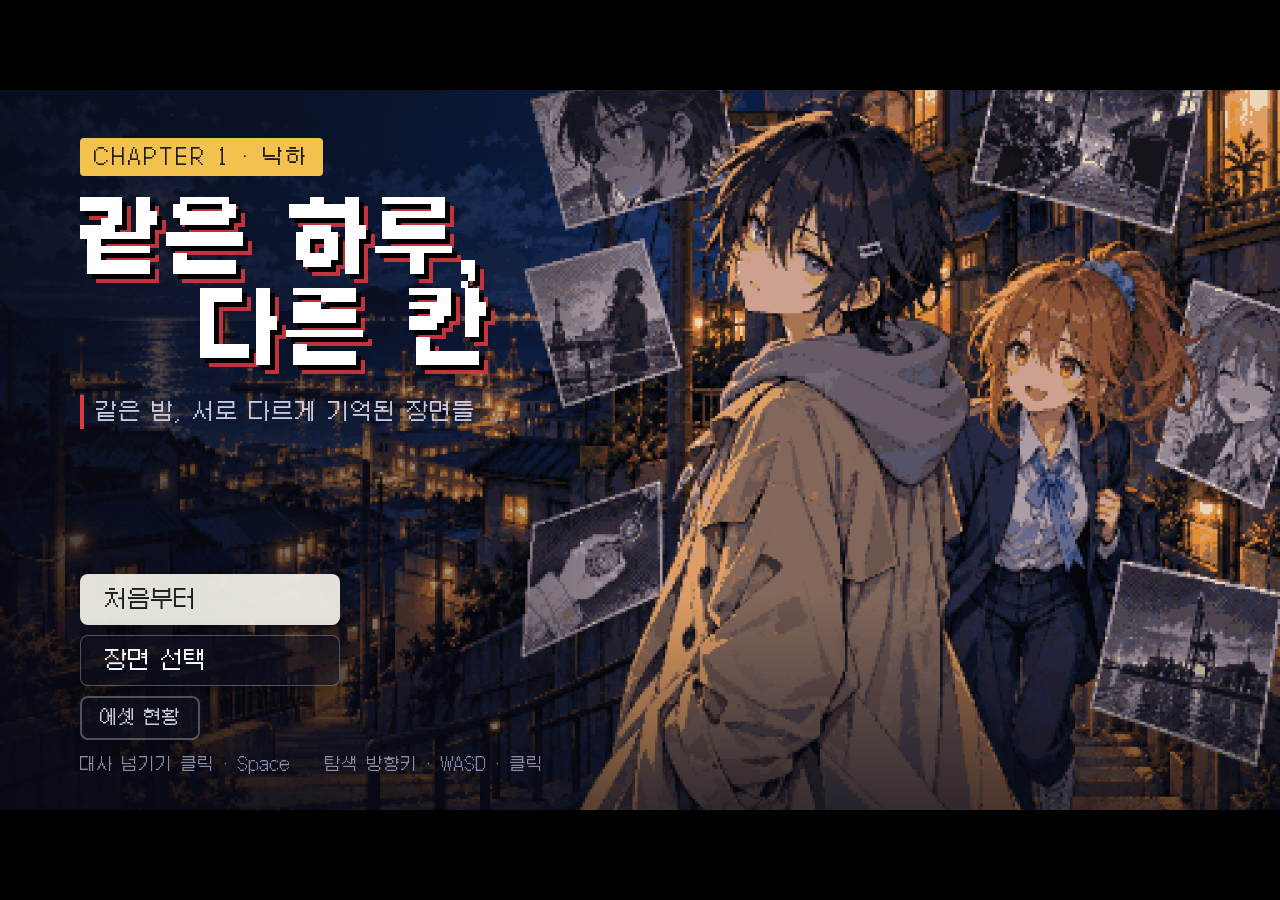
==== web/index.html @ 0df36c08 "Add chapter 3 「둘 중 하나」 with timetable puzzle, discard slot, fake-cut spotting, Madoka theme Co-Autho" ====
<!doctype html>
<html lang="ko">
<head>
<meta charset="utf-8">
<meta name="viewport" content="width=device-width, initial-scale=1, viewport-fit=cover">
<title>같은 하루, 다른 칸 — 1장 낙하</title>
<link rel="stylesheet" href="fonts/galmuri.css">
<link rel="stylesheet" href="css/game.css">
<link rel="icon" href="favicon.svg">
</head>
<body>
<div id="viewport">
  <div id="stage">
    <img id="bg" alt="">
    <div id="chars"></div>
    <img id="cg" alt="">

    <canvas id="explore" width="1280" height="720" class="hidden"></canvas>
    <div id="pad" class="hidden">
      <button data-dir="up">▲</button><button data-dir="left">◀</button><button data-dir="down">▼</button><button data-dir="right">▶</button>
      <button id="pad-a">조사</button>
    </div>

    <div id="trial" class="hidden">
      <div class="tr-gauge"><span class="tr-label">증인의 마음</span><span id="tr-ink"></span></div>
      <div id="tr-panel" class="tr-panel"></div>
    </div>

    <div id="puzzle" class="hidden"></div>

    <div id="goal" class="hidden"></div>
    <div id="hud">
      <button id="btn-log" class="hud-btn small" title="대사 기록">로그</button>
      <button id="btn-auto" class="hud-btn small" title="자동 진행">자동</button>
      <button id="btn-skip" class="hud-btn small" title="빨리 넘기기 (Ctrl)">빨리</button>
      <button id="btn-set" class="hud-btn small" title="설정">설정</button>
      <button id="btn-note" class="hud-btn">수첩</button>
    </div>

    <div id="textbox" class="hidden">
      <div id="tb-name"></div>
      <div id="tb-text"></div>
      <div id="tb-next">▼</div>
      <div id="actions" class="hidden"></div>
    </div>
    <div id="choices" class="hidden"></div>

    <div id="modal" class="hidden"></div>
    <div id="banner" class="hidden"></div>
    <div id="toast" class="hidden"></div>
    <div id="flash"></div>
    <div id="fade"></div>
  </div>
</div>

<script src="js/audio.js"></script>
<script src="js/data_ch1.js"></script>
<script src="js/data_ch2.js"></script>
<script src="js/data_ch3.js"></script>
<script src="js/assets.js"></script>
<script src="js/engine.js"></script>
<script src="js/fx.js"></script>
<script src="js/ui.js"></script>
<script src="js/explore.js"></script>
<script src="js/trial.js"></script>
<script src="js/puzzle.js"></script>
<script src="js/name.js"></script>
<script src="js/timeline.js"></script>
<script src="js/script_ch1.js"></script>
<script src="js/script_ch2.js"></script>
<script src="js/script_ch3.js"></script>
<script src="js/main.js"></script>
</body>
</html>
---- web/fonts/galmuri.css ----
/* Galmuri 2.39.3 — Copyright (c) 2019-2023 Minseo Lee, SIL Open Font License 1.1 (OFL.txt). CDN 없이 쓰려고 저장소에 넣었다. */
@font-face { font-family: Galmuri11; font-weight: 400; font-display: swap; src: url('Galmuri11.woff2') format('woff2'); }
@font-face { font-family: Galmuri11; font-weight: 700; font-display: swap; src: url('Galmuri11-Bold.woff2') format('woff2'); }
@font-face { font-family: Galmuri9; font-weight: 400; font-display: swap; src: url('Galmuri9.woff2') format('woff2'); }
---- web/css/game.css ----
:root {
  --ink: #1d1d22;
  --paper: #f7f3ea;
  --red: #e0383e;
  --gold: #f2c14e;
  --orange: #f2a14a;
  --font: 'Galmuri11', 'Galmuri9', 'Malgun Gothic', sans-serif;
}
* { box-sizing: border-box; }
html, body { margin: 0; height: 100%; background: #000; overflow: hidden; }
body { font-family: var(--font); color: var(--ink); -webkit-font-smoothing: none; user-select: none; }
button { font-family: inherit; }
.hidden { display: none !important; }

#viewport { position: fixed; inset: 0; }
/* 이미지 확대·축소: 원본(1024~1536px)을 화면 크기에 맞춰 줄여서 보여 주므로 부드럽게(auto) 줄인다.
   픽셀 그대로(pixelated) 줄이면 점이 불규칙하게 빠져 화질이 깨져 보인다. 탐색 맵은 정수 배율일 때만 pixelated. */
#stage {
  position: absolute; width: 1280px; height: 720px; transform-origin: 0 0;
  overflow: hidden; background: #111;
}
#bg { position: absolute; inset: 0; width: 100%; height: 100%; object-fit: cover; image-rendering: var(--pix, auto); }

/* ---------- 전환 / 효과 ---------- */
#fade { position: absolute; inset: 0; z-index: 88; background: #000; opacity: 0; pointer-events: none; transition: opacity .45s; }
#fade.on { opacity: 1; }
#flash { position: absolute; inset: 0; z-index: 87; opacity: 0; pointer-events: none; }
#flash.go { animation: flash .45s ease-out; }
@keyframes flash { 0% { opacity: .9; } 100% { opacity: 0; } }
#stage.quake > :not(#fade):not(#flash) { animation: quake .38s linear; }
@keyframes quake { 0%,100% { translate: 0 0; } 20% { translate: -14px 6px; } 40% { translate: 12px -8px; } 60% { translate: -8px 4px; } 80% { translate: 6px -2px; } }
.bg-old { position: absolute; inset: 0; width: 100%; height: 100%; object-fit: cover; image-rendering: var(--pix, auto); animation: fadeout .7s forwards; pointer-events: none; }
@keyframes fadeout { to { opacity: 0; } }
.cutv.flying { box-shadow: 0 0 0 4px var(--gold); }

/* ---------- 캐릭터 ---------- */
#chars { position: absolute; inset: 0; pointer-events: none; }
.char {
  position: absolute; bottom: 92px; height: 610px; width: auto;
  transform: translateX(-50%); transition: left .3s, filter .2s, opacity .3s, transform .3s;
  image-rendering: var(--pix, auto);
  /* 이미지 가장자리에서 잘린 팔·몸이 네모로 끊겨 보이지 않게 양옆과 아래를 흐린다 */
  -webkit-mask-image: linear-gradient(to right, transparent, #000 8%, #000 92%, transparent), linear-gradient(#000 72%, transparent 97%);
  -webkit-mask-composite: source-in;
  mask-image: linear-gradient(to right, transparent, #000 8%, #000 92%, transparent), linear-gradient(#000 72%, transparent 97%);
  mask-composite: intersect;
}
.char.enter { opacity: 0; transform: translateX(-50%) translateY(20px); }
.char[data-pos="left"] { left: 25%; }
.char[data-pos="center"] { left: 50%; }
.char[data-pos="right"] { left: 75%; }
.char[data-pos="farleft"] { left: 14%; }
.char[data-pos="farright"] { left: 86%; }
.char.dim { filter: brightness(.55); }
.char.leave { opacity: 0; transform: translateX(-50%) translateY(16px); }
.char.hop { animation: hop .28s ease-out; }
@keyframes hop { 40% { translate: 0 -10px; } }
.char.shake { animation: shake .3s linear 2; }
@keyframes shake { 0%,100% { margin-left: 0; } 25% { margin-left: -8px; } 75% { margin-left: 8px; } }

/* ---------- 대사창 ---------- */
#textbox {
  position: absolute; left: 40px; right: 40px; bottom: 24px; height: 170px; z-index: 20;
  background: rgba(247, 243, 234, .96); border: 4px solid var(--ink);
  box-shadow: 0 6px 22px rgba(0,0,0,.35);
  padding: 34px 34px 20px; cursor: pointer;
}
#textbox.narr { background: rgba(20, 20, 26, .92); color: #eee; border-color: #888; }
#tb-name {
  position: absolute; top: -26px; left: 24px; padding: 6px 18px;
  color: #fff; font-size: 24px; border: 4px solid var(--ink);
}
#tb-name:empty { display: none; }
#tb-text { font-size: 27px; line-height: 1.55; white-space: pre-wrap; }
#tb-next { position: absolute; right: 22px; bottom: 12px; font-size: 20px; animation: blink 1s steps(2) infinite; }
@keyframes blink { 50% { opacity: 0; } }

/* ---------- 선택지 / 행동 ---------- */
#choices {
  position: absolute; inset: 0; z-index: 30; background: rgba(0,0,0,.45);
  display: flex; flex-direction: column; align-items: center; justify-content: center; gap: 16px;
}
.ch-prompt { color: #fff; font-size: 26px; margin-bottom: 10px; text-shadow: 2px 2px 0 #000; }
.ch-btn {
  width: 640px; padding: 18px 24px; font-size: 26px; text-align: left;
  background: var(--paper); border: 4px solid var(--ink); box-shadow: 0 6px 22px rgba(0,0,0,.35); cursor: pointer;
}
.ch-btn:hover { background: var(--gold); transform: translateX(8px); }

#actions {
  position: absolute; left: 40px; right: 40px; bottom: 204px; z-index: 21;
  display: flex; justify-content: center; gap: 14px;
}
.act-btn {
  padding: 14px 26px; font-size: 24px; cursor: pointer;
  background: var(--paper); border: 4px solid var(--ink); box-shadow: 0 6px 22px rgba(0,0,0,.35);
}
.act-btn:hover:not(:disabled) { background: #fff; transform: translateY(-3px); }
.act-btn:disabled { opacity: .4; cursor: default; }
.act-btn.objection { background: var(--red); color: #fff; font-size: 28px; font-weight: bold; }
.act-btn.objection:hover { background: #ff4f55; }
.act-btn.press { background: #3b6fd0; color: #fff; }
.act-btn.koharu { background: var(--orange); }
.act-btn.small { font-size: 20px; padding: 12px 18px; }

/* ---------- 목표 / HUD ---------- */
#goal {
  position: absolute; top: 16px; left: 16px; right: 170px; z-index: 25;
  background: rgba(20,20,26,.88); color: #fff; border-left: 8px solid var(--gold);
  padding: 12px 18px; font-size: 22px; line-height: 1.4;
}
#goal b { color: var(--gold); margin-right: 10px; }
#hud { position: absolute; top: 16px; right: 16px; z-index: 26; display: flex; gap: 8px; align-items: flex-start; }
.hud-btn {
  padding: 12px 22px; font-size: 22px; cursor: pointer;
  background: var(--paper); border: 4px solid var(--ink); box-shadow: 0 6px 22px rgba(0,0,0,.35);
}
.hud-btn.small { padding: 8px 10px; font-size: 16px; border-width: 3px; box-shadow: 0 6px 22px rgba(0,0,0,.35); background: rgba(247,243,234,.85); }
.hud-btn.on { background: var(--gold); }
#btn-note.pulse { animation: pulse .5s ease-out; }
@keyframes pulse { 40% { transform: scale(1.18); background: var(--gold); } }
#goal { right: 372px; font-size: 20px; }

/* ---------- 배너 ---------- */
#banner {
  position: absolute; inset: 0; z-index: 60; pointer-events: none;
  display: flex; flex-direction: column; align-items: center; justify-content: center;
  background: rgba(0,0,0,.75); color: #fff;
  animation: fadein .3s;
}
.bn-main { font-size: 64px; font-weight: bold; text-shadow: 4px 4px 0 #000; }
.bn-sub { font-size: 28px; margin-top: 14px; color: #ccc; }
#banner.objection { background: repeating-conic-gradient(from 0deg at 50% 50%, rgba(224,56,62,.9) 0 3deg, rgba(20,0,0,.9) 3deg 10deg); }
#banner.objection .bn-main { font-size: 110px; color: #fff; -webkit-text-stroke: 4px #000; animation: slam .4s ease-out; }
#banner.objection .bn-sub { font-size: 34px; color: #fff; background: #000; padding: 8px 18px; }
@keyframes slam { 0% { transform: scale(2.5) rotate(-6deg); opacity: 0; } 100% { transform: scale(1) rotate(-3deg); opacity: 1; } }
@keyframes fadein { from { opacity: 0; } }

#toast {
  position: absolute; top: 90px; left: 50%; transform: translateX(-50%); z-index: 80;
  background: var(--ink); color: #fff; border: 3px solid #fff; padding: 12px 22px; font-size: 22px;
}

/* ---------- 모달 ---------- */
#modal {
  position: absolute; inset: 0; z-index: 50; background: rgba(0,0,0,.6);
  display: flex; align-items: center; justify-content: center;
}
.md-box {
  width: 1120px; max-height: 660px; overflow: auto;
  background: var(--paper); border: 5px solid var(--ink); box-shadow: 0 6px 22px rgba(0,0,0,.35);
  padding: 26px 30px;
}
.md-title { font-size: 32px; font-weight: bold; }
.md-title.gain { color: #5a3ea8; }
.md-sub { font-size: 21px; color: #555; margin: 6px 0 16px; }
.md-grid { display: grid; grid-template-columns: repeat(4, 1fr); gap: 16px; }
.md-one { display: flex; justify-content: center; }
.md-one .cutv { width: 440px; }
.md-lines { display: flex; flex-direction: column; gap: 10px; margin-top: 12px; }
.md-empty { color: #888; font-size: 20px; padding: 10px; }
.md-cancel, .md-ok {
  margin-top: 18px; padding: 12px 30px; font-size: 22px; cursor: pointer;
  background: var(--ink); color: #fff; border: none; box-shadow: 0 6px 22px rgba(0,0,0,.35);
}
#modal.gain .md-box { width: 640px; text-align: center; }
.line-btn {
  display: flex; flex-direction: column; gap: 4px; text-align: left;
  padding: 12px 16px; font-size: 22px; cursor: pointer;
  background: #fff; border: 3px solid var(--ink);
}
.line-btn small { font-size: 16px; color: #666; }
.line-btn:hover:not(.static) { background: var(--gold); }

/* ---------- 컷 ---------- */
.cutv {
  --owner: #555;
  position: relative; background: #fff; color: var(--ink); border: 4px solid var(--ink);
  display: flex; flex-direction: column; aspect-ratio: 4 / 3.4;
}
.cutv-head {
  display: flex; justify-content: space-between; gap: 6px;
  background: var(--owner); color: #fff; font-size: 16px; padding: 4px 8px;
  border-bottom: 3px solid var(--ink);
}
.cutv-body {
  flex: 1; position: relative; overflow: hidden;
  display: flex; flex-direction: column; align-items: center; justify-content: center; gap: 8px; padding: 10px;
  background-color: #fff;
  background-image: radial-gradient(#cfc9bc 1.4px, transparent 1.6px); background-size: 7px 7px;
}
.cutv-body.has-img { padding: 0; background: #111; }
.cutv.has-bubble .cutv-body:not(.has-img) { padding-top: 58px; }
.cutv-zoom {
  position: absolute; right: 6px; bottom: 6px; z-index: 2;
  font-size: 18px; padding: 2px 6px; cursor: zoom-in;
  background: rgba(255,255,255,.9); border: 2px solid var(--ink);
}
.zoom {
  position: absolute; inset: 0; z-index: 95; background: rgba(0,0,0,.85);
  display: flex; align-items: center; justify-content: center; cursor: zoom-out;
}
.zoom-box { width: 1040px; background: var(--paper); border: 5px solid var(--ink); padding: 14px; text-align: center; }
.zoom-head { font-size: 22px; font-weight: bold; text-align: left; margin-bottom: 8px; }
.zoom-box img { width: 100%; max-height: 540px; object-fit: contain; background: #111; display: block; }
.zoom-cap { font-size: 20px; margin: 10px 0; text-align: left; }
.zoom-box button { font-size: 20px; padding: 8px 26px; background: var(--ink); color: #fff; border: none; cursor: pointer; }
.cutv-cap { font-size: 14px; line-height: 1.35; padding: 4px 8px; border-top: 3px solid var(--ink); background: #fff; }
.cutv-img { position: absolute; inset: 0; width: 100%; height: 100%; object-fit: contain; -webkit-user-drag: none; user-select: none; }
.cutv-sfx { font-size: 38px; font-weight: bold; text-shadow: 3px 3px 0 #fff; }
.cutv-desc { font-size: 18px; line-height: 1.45; background: rgba(255,255,255,.92); padding: 6px 8px; border: 2px solid var(--ink); }
.cutv-dist { position: absolute; bottom: 6px; left: 6px; font-size: 14px; color: #888; }
.dist-tag { position: absolute; top: 34px; right: 6px; background: var(--red); color: #fff; font-size: 15px; padding: 2px 8px; z-index: 2; }
.cutv.pickable { cursor: pointer; transition: transform .1s; }
.cutv.pickable:hover { transform: translateY(-6px); box-shadow: 0 0 0 5px var(--gold); }
.cutv.dist-낙서 .cutv-body:not(.has-img) { background-image: repeating-linear-gradient(35deg, transparent 0 8px, rgba(200,30,30,.55) 8px 11px), repeating-linear-gradient(-50deg, transparent 0 12px, rgba(0,0,0,.4) 12px 15px); background-size: auto; }
.cutv.dist-미화 .cutv-body:not(.has-img) { background-image: radial-gradient(circle, #f5a3d3 4px, transparent 4.5px); background-size: 26px 26px; }
.cutv.dist-크레용 .cutv-body:not(.has-img) { background-image: repeating-linear-gradient(80deg, #ffe8a8 0 5px, #ffd6e6 5px 9px, #d8f0ff 9px 14px); background-size: auto; }
.cutv.dist-생략 .cutv-body:not(.has-img)::after { content: '(여백)'; position: absolute; right: 12%; top: 14%; width: 34%; height: 40%; background: #fff; border: 3px dashed #bbb; color: #bbb; display: flex; align-items: center; justify-content: center; font-size: 18px; }
.cutv.dist-과장 .cutv-desc { font-size: 26px; font-weight: bold; }

.bubble {
  position: absolute; top: 40px; left: 50%; transform: translateX(-50%); z-index: 3;
  padding: 10px 14px; font-size: 20px; font-weight: bold; white-space: nowrap;
  background: var(--ink);
  clip-path: polygon(0% 15%, 12% 0%, 25% 12%, 40% 0%, 55% 10%, 70% 0%, 85% 12%, 100% 5%, 92% 35%, 100% 60%, 90% 80%, 100% 100%, 75% 90%, 55% 100%, 40% 88%, 22% 100%, 10% 85%, 0% 95%, 6% 55%);
}
.bubble > span { display: block; background: #fff; padding: 4px 10px; }
.bubble.empty > span { color: #999; min-width: 60px; text-align: center; }

/* ---------- 탐색 ---------- */
#explore { position: absolute; inset: 0; width: 100%; height: 100%; z-index: 5; image-rendering: var(--pix-canvas, auto); cursor: pointer; }
#pad { position: absolute; left: 30px; bottom: 30px; z-index: 22; display: grid; grid-template-columns: repeat(3, 70px); grid-template-rows: repeat(2, 70px); gap: 6px; }
#pad button { font-size: 26px; background: rgba(247,243,234,.85); border: 3px solid var(--ink); }
#pad [data-dir="up"] { grid-column: 2; grid-row: 1; }
#pad [data-dir="left"] { grid-column: 1; grid-row: 2; }
#pad [data-dir="down"] { grid-column: 2; grid-row: 2; }
#pad [data-dir="right"] { grid-column: 3; grid-row: 2; }
#pad-a { position: fixed; } /* 아래에서 다시 배치 */
#pad #pad-a { position: absolute; left: 1060px; top: 0; width: 120px; height: 120px; border-radius: 50%; background: var(--gold); font-size: 26px; }

/* ---------- 심문 ---------- */
#trial { position: absolute; inset: 0; z-index: 10; pointer-events: none; }
.tr-gauge {
  position: absolute; top: 90px; left: 16px; z-index: 11;
  background: rgba(20,20,26,.88); color: #fff; padding: 10px 16px; font-size: 20px;
  display: flex; align-items: center; gap: 12px;
}
#tr-ink { display: flex; gap: 8px; }
.ink-b { width: 22px; height: 30px; border: 3px solid #fff; border-top-width: 7px; background: linear-gradient(to top, #3b6fd0 75%, transparent 75%); }
.ink-b.empty { background: transparent; opacity: .35; }
.tr-panel { position: absolute; right: 30px; top: 84px; width: 500px; pointer-events: auto; }
.tr-panel .cutv { aspect-ratio: auto; }
.tr-panel .cutv-body { aspect-ratio: 3 / 2; flex: none; }
#actions.trial { right: 560px; justify-content: flex-start; flex-wrap: wrap; }
.tr-panel .cutv { box-shadow: 0 6px 22px rgba(0,0,0,.35); }
.tr-panel .tr-label { background: var(--ink); color: #fff; font-size: 18px; padding: 4px 10px; display: inline-block; margin-bottom: 6px; }
.tr-panel .peeled .cutv-body { animation: peel .7s ease-out; }
@keyframes peel { from { clip-path: inset(0 0 0 100%); } to { clip-path: inset(0); } }
.tr-dots { display: flex; gap: 8px; margin-top: 8px; }
.tr-dot { width: 64px; height: 10px; background: rgba(255,255,255,.3); }
.tr-dot.on { background: var(--gold); }
.tr-dot.hint { background: var(--orange); box-shadow: 0 0 10px var(--orange); }

/* ---------- 퍼즐 ---------- */
#puzzle {
  position: absolute; inset: 0; z-index: 15; background: #2b2d35;
  display: flex; flex-direction: column; padding: 90px 30px 20px;
}
.pz-main { flex: 1; display: flex; gap: 24px; min-height: 0; }
.pz-paper {
  flex: 1; background: var(--paper); border: 3px solid #000; box-shadow: 0 6px 22px rgba(0,0,0,.35);
  padding: 24px; display: grid; gap: 18px; grid-auto-rows: 1fr; min-height: 0;
  outline: 3px dashed #9db6d6; outline-offset: -12px;
}
.pz-slot { position: relative; border: 4px dashed #b9b2a3; min-height: 0; display: flex; align-items: center; justify-content: center; color: #aaa; font-size: 20px; cursor: pointer; }
.pz-slot.filled { border: none; }
.pz-slot .cutv { width: 100%; height: 100%; aspect-ratio: auto; }
.pz-num { position: absolute; top: -14px; left: -12px; z-index: 4; background: var(--ink); color: #fff; font-size: 18px; padding: 2px 10px; }
.pz-slot.bad-right::after, .pz-slot.bad-left::before {
  content: ''; position: absolute; top: -8px; bottom: -8px; width: 12px; z-index: 5;
  background: repeating-linear-gradient(180deg, var(--red) 0 10px, transparent 10px 18px);
  animation: shake .3s linear 3;
}
.pz-slot.bad-right::after { right: -15px; }
.pz-slot.bad-left::before { left: -15px; }
.pz-slot.decoy { outline: 5px solid var(--red); }
.pz-tray { width: 330px; background: #363944; border: 3px solid #111; padding: 14px; overflow: auto; color: #ddd; }
.pz-tray h3 { margin: 0 0 10px; font-size: 20px; color: #bbb; }
.pz-tray .cutv { margin-bottom: 14px; cursor: pointer; }
.pz-tray .cutv:hover { box-shadow: 0 0 0 5px var(--gold); }
.pz-tray .cutv-desc { font-size: 16px; }
.pz-bar { display: flex; gap: 14px; align-items: center; margin-top: 16px; }
.pz-say { flex: 1; color: #fff; font-size: 22px; background: rgba(0,0,0,.4); padding: 12px 16px; border-left: 6px solid #6fdc6f; min-height: 52px; }
.pz-paper .cutv-desc { font-size: 15px; }
.pz-paper .cutv-sfx { font-size: 28px; }
.pz-slot .bubble { cursor: pointer; }
.pz-paper.reading .pz-slot { opacity: .2; transition: opacity .3s; }
.pz-paper.reading .pz-slot.lit { opacity: 1; }

/* ---------- 타이틀 ---------- */
.title-screen { position: absolute; inset: 0; z-index: 90; color: #fff; overflow: hidden; background: #0b0d1a; transition: opacity .45s; }
.title-screen.leaving { opacity: 0; }
.ts-bg { position: absolute; inset: 0; background-size: cover; background-position: center; image-rendering: var(--pix, auto); }
@keyframes ts-pan { from { transform: scale(1.04) translateX(-1.5%); } to { transform: scale(1.1) translateX(1.5%); } }
.ts-shade { position: absolute; inset: 0; background:
  linear-gradient(90deg, rgba(8,9,20,.92) 0%, rgba(8,9,20,.72) 38%, rgba(8,9,20,.15) 62%, rgba(8,9,20,.35) 100%),
  linear-gradient(0deg, rgba(8,9,20,.85), transparent 35%); }

.ts-char { position: absolute; bottom: -40px; height: 660px; image-rendering: var(--pix, auto);
  -webkit-mask-image: linear-gradient(to right, transparent, #000 8%, #000 92%, transparent), linear-gradient(#000 70%, transparent 96%);
  -webkit-mask-composite: source-in;
  mask-image: linear-gradient(to right, transparent, #000 8%, #000 92%, transparent), linear-gradient(#000 70%, transparent 96%);
  mask-composite: intersect; animation: ts-in .9s ease-out both; }
.ts-rei { right: 130px; height: 620px; animation-delay: .15s; }
.ts-koharu { right: -60px; height: 600px; filter: brightness(.7) saturate(.9); }
@keyframes ts-in { from { opacity: 0; transform: translateY(24px); } }

.title-screen.has-key .ts-char { display: none; }
.title-screen.has-key .ts-shade { background: linear-gradient(90deg, rgba(8,9,20,.78) 0%, rgba(8,9,20,.45) 30%, transparent 50%), linear-gradient(0deg, rgba(8,9,20,.6), transparent 30%); }

.ts-logo { position: absolute; left: 80px; top: 48px; animation: ts-in .8s ease-out both; }
.ts-chapter { display: inline-block; padding: 6px 14px; font-size: 20px; letter-spacing: 3px; color: #1d1d22; background: var(--gold); box-shadow: 0 6px 22px rgba(0,0,0,.35); }
.ts-logo h1 { margin: 18px 0 0; font-size: 84px; line-height: 1.08; letter-spacing: 2px; display: flex; flex-direction: column;
  text-shadow: 0 0 0 #000, 5px 5px 0 #000, 9px 9px 0 rgba(224,56,62,.85); }
.ts-logo .ts-l2 { margin-left: 120px; }
.ts-tag { margin-top: 20px; font-size: 22px; color: #c9cbe0; letter-spacing: 1px; padding-left: 4px; border-left: 4px solid var(--red); padding: 2px 0 2px 12px; }

.ts-menu { position: absolute; left: 80px; bottom: 70px; display: flex; flex-direction: column; align-items: flex-start; gap: 10px; }
.ts-btn { position: relative; display: block; min-width: 260px; padding: 9px 24px; font-size: 23px; text-align: left; color: #fff; text-decoration: none;
  background: rgba(16,18,34,.82); border: 3px solid #f7f3ea; box-shadow: 0 6px 22px rgba(0,0,0,.35); cursor: pointer; transition: transform .12s, background .12s; }
.ts-btn::before { content: '▶'; position: absolute; left: -30px; top: 50%; transform: translateY(-50%); font-size: 20px; color: var(--gold); opacity: 0; transition: opacity .12s; }
.ts-btn:hover, .ts-btn:focus-visible { transform: translateX(10px); background: rgba(40,44,80,.9); outline: none; }
.ts-btn:hover::before, .ts-btn:focus-visible::before { opacity: 1; }
.ts-btn.primary { color: #1d1d22; background: var(--paper); border-color: #000; }
.ts-btn small { display: block; font-size: 15px; color: #666; margin-top: 2px; }
.ts-btn.primary:hover { background: #fff; }
.ts-btn.small { min-width: 0; padding: 8px 18px; font-size: 18px; border-width: 2px; box-shadow: 0 6px 22px rgba(0,0,0,.35); color: #c9cbe0; }

.ts-scenes { position: absolute; left: 390px; bottom: 40px; width: 470px; z-index: 2; background: rgba(12,13,26,.96); border: 3px solid #f7f3ea; box-shadow: 0 6px 22px rgba(0,0,0,.35); animation: ts-in .25s ease-out both; }
.ts-scenes-head { display: flex; justify-content: space-between; align-items: center; padding: 12px 18px; font-size: 22px; background: var(--paper); color: #1d1d22; }
.ts-close { background: none; border: 0; font-size: 22px; cursor: pointer; }
.ts-scenes ol { list-style: none; margin: 0; padding: 8px 0; max-height: 520px; overflow: auto; }
.ts-scenes li button { display: flex; gap: 16px; width: 100%; padding: 8px 20px; font-size: 21px; color: #e6e6f0; text-align: left; background: none; border: 0; cursor: pointer; }
.ts-scenes li button b { color: var(--gold); font-weight: normal; }
.ts-scenes li button:hover { background: rgba(242,193,78,.16); color: #fff; }

.ts-hint { position: absolute; left: 80px; bottom: 34px; font-size: 16px; color: #8a8ca8; letter-spacing: 1px; }

/* ---------- 대사 기록 / 설정 ---------- */
.log-list { max-height: 470px; overflow: auto; display: flex; flex-direction: column; gap: 10px; padding-right: 8px; }
.log-row { display: grid; grid-template-columns: 110px 1fr; gap: 12px; font-size: 21px; line-height: 1.5; }
.log-row b { text-align: right; }
.log-row.narr span { grid-column: 1 / -1; color: #666; font-style: italic; }
#modal.settings .md-box { width: 760px; }
.set-grid { display: grid; grid-template-columns: 190px 1fr; gap: 22px 20px; align-items: center; font-size: 22px; margin: 18px 0; }
.set-seg { display: flex; gap: 8px; }
.set-seg button { flex: 1; padding: 10px; font-size: 19px; background: #fff; border: 3px solid var(--ink); cursor: pointer; }
.set-seg button.on { background: var(--ink); color: #fff; }
.set-grid input[type=range] { width: 100%; accent-color: var(--ink); }
.set-help { font-size: 17px; color: #666; }

/* ---------- 이벤트 CG ---------- */
#cg { position: absolute; inset: 0; width: 100%; height: 100%; object-fit: cover; image-rendering: var(--pix, auto); z-index: 16; opacity: 0; pointer-events: none; transition: opacity .6s; }
#cg.on { opacity: 1; }

/* ---------- UI 스킨 (assets/ui/ 이미지가 있을 때만, ui.js가 skin-* 클래스를 붙인다) ---------- */
#stage.skin-textbox #textbox:not(.narr) { background: none; border: 24px solid transparent; border-image: var(--ui-textbox) 24 fill / 24px stretch; box-shadow: none; padding: 14px 16px 0; }
#stage.skin-textbox_dark #textbox.narr { background: none; border: 24px solid transparent; border-image: var(--ui-textbox_dark) 24 fill / 24px stretch; box-shadow: none; padding: 14px 16px 0; }
#stage.skin-textbox #tb-name { top: -46px; left: 0; }
#stage.skin-name #tb-name { background: none !important; color: var(--ink); border: 12px solid transparent; border-image: var(--ui-name) 12 fill / 12px stretch; padding: 0 8px; }
#stage.skin-name #tb-name::before { content: ''; display: inline-block; width: 12px; height: 12px; margin-right: 8px; background: var(--name-accent, var(--gold)); }
#stage.skin-button :is(.act-btn, .ch-btn, .md-ok, .md-cancel, .hud-btn) { background: none; border: 12px solid transparent; border-image: var(--ui-button) 12 fill / 12px stretch; box-shadow: none; color: var(--ink); }
#stage.skin-button_hot :is(.act-btn:hover:not(:disabled), .ch-btn:hover, .md-ok:hover, .md-cancel:hover, .hud-btn:hover, .hud-btn.on) { border-image: var(--ui-button_hot) 12 fill / 12px stretch; }
#stage.skin-button_red .act-btn.objection { border-image: var(--ui-button_red) 12 fill / 12px stretch; color: #fff; }
#stage.skin-panel .md-box { background: none; border: 36px solid transparent; border-image: var(--ui-panel) 36 fill / 36px stretch; box-shadow: none; padding: 0 6px; }
#stage.skin-icons .hud-btn { position: relative; font-size: 0; width: 60px; height: 60px; padding: 0; }
#stage.skin-icons .hud-btn::after { content: ''; position: absolute; inset: 4px; background: var(--ui-icons) no-repeat; background-size: 416px 52px; image-rendering: var(--pix, auto); }
#stage.skin-icons #btn-note::after { background-position: 0 0; }
#stage.skin-icons #btn-log::after { background-position: -52px 0; }
#stage.skin-icons #btn-auto::after { background-position: -104px 0; }
#stage.skin-icons #btn-skip::after { background-position: -156px 0; }
#stage.skin-icons #btn-set::after { background-position: -208px 0; }
#stage.skin-objection #banner.objection { background: var(--ui-objection) center / cover no-repeat, #000; image-rendering: var(--pix, auto); }

/* ---------- 결론 / 수첩 ---------- */
.md-grid.few { grid-template-columns: repeat(3, 1fr); gap: 22px; }
.md-grid.few .cutv-cap { font-size: 16px; }
.nb-tabs { display: flex; gap: 8px; margin: 12px 0 16px; border-bottom: 4px solid var(--ink); }
.nb-tabs button { padding: 8px 20px; font-size: 20px; background: #e8e2d4; border: 3px solid var(--ink); border-bottom: none; cursor: pointer; }
.nb-tabs button.on { background: var(--ink); color: #fff; }
.nb-page { max-height: 440px; overflow: auto; }
.line-btn.used { opacity: .6; }
.nb-people { display: grid; grid-template-columns: repeat(2, 1fr); gap: 14px; }
.nb-person { display: flex; gap: 14px; align-items: center; background: #fff; border: 3px solid var(--ink); padding: 10px; }
.nb-person img { width: 88px; height: 88px; object-fit: cover; object-position: 50% 12%; image-rendering: var(--pix, auto); background: #2b2d35; border: 2px solid var(--ink); }
.nb-person b { font-size: 22px; }
.nb-person p { margin: 4px 0 0; font-size: 17px; line-height: 1.4; color: #444; }

/* ---------- 퍼즐 끌어 놓기 ---------- */
.pz-ghost { position: absolute; z-index: 99; width: 230px; pointer-events: none; opacity: .9; transform: rotate(-3deg); box-shadow: 0 6px 22px rgba(0,0,0,.35); }
.pz-slot.drop { outline: 5px solid var(--gold); outline-offset: 2px; }
.pz-dragging { opacity: .35; }

/* 여백 컷: 아무것도 없는 하얀 칸 */
.cutv.blank .cutv-body { background: #fff; background-image: none; }
.cutv-whisper { font-size: 15px; color: #c8c4ba; text-align: center; padding: 0 18px; line-height: 1.5; }


/* ---------- UI 테마: 반투명 패널 (크림색 상자 + 검은 그림자 스타일 대체) ---------- */
:root { --glass: rgba(14, 16, 30, .82); --glass-2: rgba(28, 31, 54, .9); --line: rgba(255, 255, 255, .16); --txt: #eef0f8; --sub: #a9adc6; }
#textbox {
  left: 50%; right: auto; width: min(1120px, calc(100% - 80px)); transform: translateX(-50%);
  bottom: 16px; height: 156px; padding: 30px 40px 18px;
  background: linear-gradient(180deg, rgba(14,16,30,.78), rgba(14,16,30,.92));
  border: 1px solid var(--line); border-radius: 12px; color: var(--txt);
  box-shadow: 0 10px 30px rgba(0,0,0,.35);
}
#textbox.narr { background: linear-gradient(180deg, rgba(8,9,16,.7), rgba(8,9,16,.88)); border-color: rgba(255,255,255,.1); color: #d9dbe8; }
#textbox.narr #tb-text { font-style: normal; color: #cfd2e2; }
#tb-name { top: -18px; left: 30px; padding: 5px 18px; font-size: 21px; border: none; border-radius: 6px; box-shadow: 0 4px 12px rgba(0,0,0,.3); }
#tb-text { font-size: 25px; line-height: 1.6; }
#tb-next { color: var(--gold); font-size: 16px; right: 24px; bottom: 14px; }

.ch-btn, .act-btn, .md-ok, .md-cancel, .hud-btn {
  border: 1px solid var(--line); border-radius: 8px; background: var(--glass); color: var(--txt);
  box-shadow: 0 6px 18px rgba(0,0,0,.3); transition: background .15s, transform .15s, border-color .15s;
}
.ch-btn:hover, .act-btn:hover:not(:disabled), .md-ok:hover, .md-cancel:hover, .hud-btn:hover { background: var(--glass-2); border-color: rgba(242,193,78,.6); }
.ch-btn { width: 680px; font-size: 24px; padding: 16px 24px; }
.ch-btn:hover { transform: translateX(6px); }
.ch-prompt { text-shadow: 0 2px 8px #000; }
.act-btn { font-size: 22px; padding: 12px 24px; }
.act-btn.small { font-size: 18px; padding: 10px 16px; }
.act-btn.objection { background: linear-gradient(180deg, #e8474d, #b92a30); border-color: rgba(255,255,255,.35); font-size: 26px; }
.act-btn.objection:hover { background: linear-gradient(180deg, #ff5a60, #c9353b); }
.act-btn.press { background: linear-gradient(180deg, #4a7fe0, #2f5cb4); border-color: rgba(255,255,255,.3); }
.act-btn.koharu { background: linear-gradient(180deg, #f2a14a, #d27f2a); color: #1d1d22; }
#actions { bottom: 206px; }

#hud { gap: 6px; }
.hud-btn, .hud-btn.small { padding: 7px 12px; font-size: 15px; background: rgba(14,16,30,.6); }
#btn-note { font-size: 17px; padding: 7px 16px; }
.hud-btn.on { background: rgba(242,193,78,.85); color: #1d1d22; }
#goal { top: 14px; left: 14px; right: 330px; border-left: 3px solid var(--gold); border-radius: 0 8px 8px 0; background: rgba(14,16,30,.72); font-size: 19px; padding: 9px 16px; }

.md-box { border: 1px solid rgba(0,0,0,.12); border-radius: 12px; box-shadow: 0 20px 60px rgba(0,0,0,.5); }
.md-ok, .md-cancel { font-size: 20px; padding: 10px 28px; }
.tr-gauge, .tr-panel .tr-label { border-radius: 6px; background: rgba(14,16,30,.72); }
.ink-b { border-width: 2px; border-top-width: 5px; border-radius: 3px; }
#toast { border: 1px solid var(--line); border-radius: 8px; background: rgba(14,16,30,.9); }
.ts-btn { border: 1px solid rgba(255,255,255,.28); border-radius: 8px; background: rgba(14,16,30,.62); box-shadow: 0 8px 24px rgba(0,0,0,.35); }
.ts-btn.primary { background: rgba(247,243,234,.92); border-color: transparent; }
.ts-chapter { box-shadow: none; border-radius: 4px; }
.ts-scenes { border: 1px solid rgba(255,255,255,.2); border-radius: 12px; overflow: hidden; }

/* ---------- UI 정리 (사용자 피드백 15개) ---------- */
body { word-break: keep-all; overflow-wrap: break-word; }
:root { --accent: #c9a24a; --btn: #23263c; --btn-hi: #2e3250; --btn-edge: #0b0c16; }

/* 상반신: 위쪽 기준으로 세워 얼굴이 대사창에 안 가리게, 도트는 픽셀 그대로 */
.char { top: 6px; bottom: auto; image-rendering: pixelated; }

/* 대사창: 낮게 (한두 줄) */
#textbox { height: 112px; padding: 22px 36px 12px; }
#tb-text { font-size: 24px; line-height: 1.55; }
#tb-name { top: -16px; left: 26px; background: var(--btn) !important; color: var(--txt); border: 1px solid var(--line); border-bottom: 2px solid var(--name-accent, var(--accent)); font-size: 19px; padding: 3px 14px; }

/* 심문 버튼: 대사창 안 오른쪽 아래에 작게 */
#textbox #actions { position: absolute; left: auto; right: 14px; bottom: 10px; top: auto; z-index: 2; display: flex; gap: 6px; justify-content: flex-end; flex-wrap: nowrap; }
#textbox #actions.hidden { display: none !important; }
#stage.in-trial #textbox { height: 132px; }
#stage.in-trial #tb-text { padding-right: 0; }
#textbox .act-btn, #textbox .act-btn.small { font-size: 16px; padding: 6px 12px; }
#textbox .act-btn.objection { font-size: 17px; }

/* 버튼 질감: 한 가지 모양 (도트 테두리 + 1px 그림자 + 눌림) */
.act-btn, .ch-btn, .md-ok, .md-cancel, .hud-btn, .hud-btn.small, #btn-note {
  background: var(--btn); color: var(--txt); border: 2px solid var(--btn-edge); border-radius: 4px;
  box-shadow: inset 0 1px 0 rgba(255,255,255,.12), 0 2px 0 var(--btn-edge); transition: none;
}
.act-btn:hover:not(:disabled), .ch-btn:hover, .md-ok:hover, .md-cancel:hover, .hud-btn:hover { background: var(--btn-hi); border-color: var(--btn-edge); transform: none; }
.act-btn:active:not(:disabled), .ch-btn:active, .md-ok:active, .md-cancel:active, .hud-btn:active { transform: translateY(2px); box-shadow: inset 0 1px 0 rgba(255,255,255,.12); }
.act-btn.press, .act-btn.koharu { background: var(--btn); color: var(--txt); }
.act-btn.objection { background: var(--accent); color: #111; border-color: var(--btn-edge); }
.act-btn.objection:hover { background: var(--accent); filter: brightness(1.12); }
.ch-btn:hover { transform: none; box-shadow: inset 3px 0 0 var(--accent), 0 2px 0 var(--btn-edge); }

/* 오른쪽 위: 모두 같은 모양, 수첩만 색으로 구분. 심문 중엔 자동·빨리 숨김 */
.hud-btn, .hud-btn.small, #btn-note { font-size: 15px; padding: 6px 12px; }
#btn-note { border-bottom-color: var(--accent); box-shadow: inset 0 -2px 0 var(--accent), 0 2px 0 var(--btn-edge); }
.hud-btn.on { background: var(--accent); color: #111; }
#stage.in-trial #btn-auto, #stage.in-trial #btn-skip { display: none; }

/* 목표: 한 줄, 강조색 하나 */
#goal { white-space: nowrap; overflow: hidden; text-overflow: ellipsis; border-left-color: var(--accent); }
#goal b { color: var(--accent); }

/* 심문 정보 */
.tr-gauge { top: 66px; font-size: 18px; gap: 10px; }
.tr-gauge small { display: block; font-size: 12px; color: var(--sub); }
.ink-b { border-color: #cfd2e2; background: linear-gradient(to top, var(--accent) 75%, transparent 75%); }
.tr-panel { top: 66px; }
.tr-dot { background: rgba(255,255,255,.22); height: 6px; }
.tr-dot.on { background: var(--accent); }
.tr-dot.hint { background: rgba(255,255,255,.22); box-shadow: none; outline: 2px solid var(--accent); outline-offset: 1px; }

/* 돋보기: 컷 머리띠 안 */
.cutv-head .cutv-zoom { position: static; margin-left: auto; padding: 0 6px; font-size: 13px; line-height: 1.2; border: 1px solid rgba(255,255,255,.6); background: rgba(0,0,0,.25); color: #fff; }
.cutv-head { align-items: center; }

.tr-gauge { display: none; }
.tr-dots { align-items: center; }
.tr-mind { margin-left: auto; display: flex; align-items: center; gap: 6px; font-size: 15px; color: var(--txt); background: rgba(14,16,30,.72); padding: 4px 10px; border-radius: 4px; }
.tr-mind small { font-size: 12px; color: var(--sub); }
.tr-mind .ink-b { width: 14px; height: 20px; }

/* 퍼즐 칸 번호가 컷 제목(시점 이름)을 가리지 않게 */
.pz-slot .cutv-head { padding-left: 34px; }

/* 상반신: 크게, 불투명하게 (가장자리 흐림 제거, v3 그림은 여백이 있어 필요 없음) */
.char { top: 0; -webkit-mask-image: none; mask-image: none; }
.char.dim { filter: brightness(.72); }
#textbox { background: linear-gradient(180deg, rgba(14,16,30,.94), rgba(10,11,22,.97)); }
#textbox.narr { background: linear-gradient(180deg, rgba(8,9,16,.92), rgba(6,7,12,.96)); }
.char[data-pos="left"] { left: 27%; }
.char[data-pos="right"] { left: 73%; }

/* 상반신은 창 크기와 상관없이 같은 크기(가슴 위가 대사창 위에 오게). 도트는 픽셀 그대로 키운다 */
.char { height: 860px; top: 0; }

/* 원고 평가 / 장면 선택의 장 제목 */
#modal.rank .md-box { width: 520px; background: #12142a; color: var(--txt); border: 1px solid var(--line); text-align: center; }
.rank-head { font-size: 22px; color: var(--sub); }
.rank-letter { font-size: 120px; line-height: 1.1; margin: 8px 0 4px; color: var(--accent); text-shadow: 0 6px 0 #000; }
.rank-rows { display: grid; gap: 6px; margin: 10px auto 6px; width: 320px; font-size: 19px; }
.rank-rows div { display: flex; justify-content: space-between; border-bottom: 1px dashed rgba(255,255,255,.12); padding: 4px 0; }
.ts-scenes li.ts-ch { padding: 10px 20px 4px; color: var(--gold); font-size: 17px; }

/* 물증 카드 / 단어 조각 / 짚기 */
.cutv.item .cutv-body { background: #f3eedf; background-image: repeating-linear-gradient(0deg, transparent 0 27px, rgba(80,90,140,.18) 27px 28px); }
.cutv-memo { font-size: 16px; line-height: 1.6; padding: 10px 12px; color: #2a2a33; }
.nb-words { display: flex; flex-wrap: wrap; gap: 8px; }
.word-chip { padding: 6px 12px; border-radius: 4px; background: #e8e2d4; border: 2px solid #1d1d22; font-size: 18px; }
.word-chip.cat-person { background: #f2dfe4; } .word-chip.cat-place { background: #dfe9f2; } .word-chip.cat-time { background: #efe6cf; } .word-chip.cat-thing { background: #e3efdf; } .word-chip.cat-act { background: #ece3f2; }
#modal.spot .md-box { width: 1000px; }
.spot-wrap img { width: 100%; cursor: crosshair; display: block; image-rendering: auto; }
.spot-list { display: flex; flex-direction: column; gap: 8px; margin-top: 10px; }
.tr-hold { background: var(--red); color: #fff; padding: 0 8px; border-radius: 3px; margin-left: 6px; font-size: 14px; }
.tr-dot.broken { background: rgba(255,255,255,.55); }

.zoom-img { position: relative; }
.zoom-head small { font-size: 15px; color: #8a6d1e; margin-left: 12px; font-weight: normal; }
.spot-mark { position: absolute; width: 34px; height: 34px; margin: -17px 0 0 -17px; border: 3px solid var(--gold); border-radius: 50%; pointer-events: none; animation: pulse .5s ease-out; }
.spot-chips { display: flex; flex-wrap: wrap; gap: 6px; justify-content: center; }
.spot-chips button { font-size: 13px; padding: 3px 8px; border: 1px dashed #777; background: rgba(255,255,255,.85); cursor: pointer; }
.spot-chips button.got { border-style: solid; border-color: var(--gold); }

/* ---------- 네임 (가설 문장) ---------- */
.name-screen { position: absolute; inset: 0; z-index: 45; background: rgba(6,7,14,.78); display: flex; align-items: center; justify-content: center; }
.name-box { position: relative; width: min(1060px, calc(100% - 80px)); background: rgba(14,16,30,.94); color: var(--txt); border: 1px solid var(--line); border-radius: 10px; padding: 26px 34px 22px; box-shadow: 0 20px 60px rgba(0,0,0,.5);
  background-image: repeating-linear-gradient(0deg, transparent 0 47px, rgba(80,100,160,.16) 47px 48px); }
.name-head { font-size: 24px; margin-bottom: 14px; }
.name-head b { background: var(--accent); color: #111; padding: 2px 10px; border-radius: 3px; margin-right: 8px; font-weight: normal; }
.name-head small { display: block; font-size: 16px; color: var(--sub); margin-top: 6px; }
.name-text { font-size: 26px; line-height: 2.05; }
.name-blank { font: inherit; font-size: 23px; min-width: 110px; padding: 0 12px; margin: 0 4px; border: none; border-bottom: 3px dashed var(--sub); background: rgba(255,255,255,.06); color: var(--sub); cursor: pointer; }
.name-blank.set { color: #fff; border-bottom-style: solid; border-bottom-color: var(--accent); background: rgba(255,255,255,.12); }
.name-say { margin-top: 16px; font-size: 18px; color: var(--sub); min-height: 26px; }
.name-bar { display: flex; gap: 10px; justify-content: flex-end; margin-top: 12px; }
.name-pop { position: absolute; z-index: 3; min-width: 180px; max-width: 420px; display: flex; flex-wrap: wrap; gap: 6px; padding: 10px; background: #12142a; border-radius: 6px; box-shadow: 0 10px 30px rgba(0,0,0,.5); }
.name-pop-head { width: 100%; font-size: 14px; color: var(--sub); }
.name-pop button { font-size: 18px; padding: 5px 12px; border: 1px solid var(--line); border-radius: 4px; background: var(--btn); color: var(--txt); cursor: pointer; }
.name-pop button:hover { background: var(--btn-hi); }

/* 컷 배열: 칸 안의 자리(.pz-half). 동시 칸은 두 자리가 나란히, 두 칸 너비 */
.pz-slot { border: none; gap: 8px; align-items: stretch; }
.pz-half { flex: 1; min-width: 0; position: relative; border: 4px dashed #b9b2a3; display: flex; align-items: center; justify-content: center; color: #aaa; font-size: 20px; }
.pz-half.filled { border: none; }
.pz-half .cutv { width: 100%; height: 100%; aspect-ratio: auto; }
.pz-slot.sim { grid-column: span 2; }
.pz-slot.sim .pz-half:not(.filled) { border-color: var(--accent, #c9961a); }
.pz-half.drop { outline: 5px solid var(--gold); outline-offset: 2px; }
.pz-slot.sim { background: rgba(201,150,26,.12); outline: 3px solid #c9961a; outline-offset: 5px; border-radius: 2px; }
.pz-slot.sim .pz-half + .pz-half { border-left: 3px dotted #c9961a; padding-left: 8px; }
.pz-slot.sim .pz-half.filled + .pz-half.filled { border-left: 3px dotted #c9961a; }

/* ---------- 연출 효과 (fx.js) ---------- */
.fx-canvas { position: absolute; inset: 0; width: 100%; height: 100%; pointer-events: none; image-rendering: pixelated; }
#fade { display: none; } /* 장면 전환은 fx-top의 디더로 */

/* 큰 흔들림, 반전 프레임, 흑백, 고스트, 글리치 — 계단식으로 움직여 도트 느낌 */
#stage.quake-big > :not(.fx-canvas):not(#flash) { animation: quake-big .5s steps(10) both; }
@keyframes quake-big { 0%,100% { translate: 0 0; } 10% { translate: -24px 10px; } 20% { translate: 22px -14px; } 30% { translate: -18px 8px; } 45% { translate: 14px -6px; } 60% { translate: -8px 4px; } 80% { translate: 4px -2px; } }
#stage.fx-invert > #bg, #stage.fx-invert > #chars, #stage.fx-invert > #cg, #stage.fx-invert > #trial, #stage.fx-invert > #puzzle { filter: invert(1) grayscale(1) contrast(2); }
#stage.fx-mono > #bg, #stage.fx-mono > #chars, #stage.fx-mono > #explore { filter: grayscale(1) contrast(1.15); }
#stage.fx-ghost > #bg, #stage.fx-ghost > #chars { animation: fx-ghost .7s steps(7); }
@keyframes fx-ghost { 0%,100% { filter: none; } 20% { filter: drop-shadow(6px 0 0 rgba(255,60,120,.6)) drop-shadow(-6px 0 0 rgba(60,220,255,.6)); } 50% { filter: drop-shadow(-4px 0 0 rgba(255,60,120,.5)) drop-shadow(4px 0 0 rgba(60,220,255,.5)) brightness(1.2); } 80% { filter: drop-shadow(2px 0 0 rgba(255,60,120,.4)) drop-shadow(-2px 0 0 rgba(60,220,255,.4)); } }
#stage.fx-glitch > #bg, #stage.fx-glitch > #chars { animation: fx-glitch .7s steps(1) both; }
@keyframes fx-glitch {
  0% { clip-path: inset(10% 0 70% 0); translate: 30px 0; filter: hue-rotate(90deg); }
  15% { clip-path: inset(50% 0 20% 0); translate: -40px 0; }
  30% { clip-path: inset(0 0 85% 0); translate: 20px 0; filter: invert(1); }
  45% { clip-path: inset(70% 0 5% 0); translate: -16px 0; filter: none; }
  60% { clip-path: inset(30% 0 40% 0); translate: 50px 0; filter: hue-rotate(200deg); }
  80% { clip-path: inset(0); translate: -6px 0; filter: none; }
  100% { clip-path: inset(0); translate: 0 0; }
}
#stage.fx-pulse::after { content: ''; position: absolute; inset: 0; z-index: 85; pointer-events: none; animation: fx-pulse 1.2s steps(12); }
@keyframes fx-pulse {
  0%, 30%, 60%, 100% { box-shadow: inset 0 0 0 0 rgba(170,20,40,0); }
  10%, 45% { box-shadow: inset 0 0 0 26px rgba(170,20,40,.55), inset 0 0 0 60px rgba(170,20,40,.25); }
}

/* 의성어 도장 */
.fx-stamp { position: absolute; left: 50%; top: 42%; z-index: 87; pointer-events: none; transform: translate(-50%, -50%) rotate(-6deg);
  font-family: 'Galmuri11', sans-serif; font-weight: bold; font-size: 132px; color: #fff; letter-spacing: 4px;
  text-shadow: 6px 0 #111, -6px 0 #111, 0 6px #111, 0 -6px #111, 6px 6px #111, -6px -6px #111, 6px -6px #111, -6px 6px #111, 12px 12px 0 var(--red, #c33);
  animation: fx-stamp 1.1s steps(1) both; }
@keyframes fx-stamp { 0% { transform: translate(-50%, -50%) rotate(-6deg) scale(2.2); opacity: 0; } 8% { transform: translate(-50%, -50%) rotate(-6deg) scale(1.3); opacity: 1; } 16%, 75% { transform: translate(-50%, -50%) rotate(-6deg) scale(1); opacity: 1; } 88% { opacity: .5; } 100% { opacity: 0; } }
.fx-stamp.big { font-size: 180px; }

/* 반박 컷인 */
.fx-cutin { position: absolute; inset: 0; z-index: 84; pointer-events: none; overflow: hidden; }
.fx-band { position: absolute; left: -10%; right: -10%; top: 36%; height: 170px; transform: rotate(-4deg); overflow: hidden;
  background: repeating-linear-gradient(90deg, #111 0 40px, #1b1b22 40px 44px); border-top: 8px solid var(--c); border-bottom: 8px solid var(--c);
  animation: fx-band-in .22s steps(4) both, fx-band-run .3s steps(3) infinite; }
.fx-band img { position: absolute; left: 14%; top: -120px; height: 560px; image-rendering: pixelated; }
.fx-band b { position: absolute; left: 40%; top: 50%; transform: translateY(-50%); font-family: 'Galmuri11', sans-serif; font-size: 76px; color: #fff; white-space: nowrap;
  text-shadow: 5px 5px 0 var(--c), -3px -3px 0 #000; animation: fx-word-in .3s steps(3) .12s both; }
.fx-cutin.out .fx-band { animation: fx-band-out .18s steps(3) both; }
@keyframes fx-band-in { from { clip-path: inset(0 100% 0 0); } to { clip-path: inset(0); } }
@keyframes fx-band-out { from { clip-path: inset(0); } to { clip-path: inset(0 0 0 100%); } }
@keyframes fx-band-run { to { background-position: -44px 0; } }
@keyframes fx-word-in { from { translate: 120px 0; opacity: 0; } to { translate: 0 0; opacity: 1; } }

/* 증언 컷 찢기 */
.fx-tear { position: absolute !important; z-index: 83; pointer-events: none; margin: 0 !important; animation: fx-tear-a .85s steps(9) both; }
.fx-tear-a { clip-path: polygon(0 0, 54% 0, 46% 18%, 56% 36%, 44% 55%, 55% 74%, 47% 100%, 0 100%); }
.fx-tear-b { clip-path: polygon(54% 0, 100% 0, 100% 100%, 47% 100%, 55% 74%, 44% 55%, 56% 36%, 46% 18%); animation-name: fx-tear-b; }
@keyframes fx-tear-a { 0% { transform: none; } 20% { transform: translate(-8px, 0) rotate(-2deg); } 100% { transform: translate(-120px, 420px) rotate(-24deg); opacity: 0; } }
@keyframes fx-tear-b { 0% { transform: none; } 20% { transform: translate(8px, 0) rotate(2deg); } 100% { transform: translate(140px, 460px) rotate(28deg); opacity: 0; } }

/* 화면 당기기 */
#stage > #bg, #stage > #chars { transition: transform .5s steps(6); transform-origin: 50% 40%; }
#stage[data-zoom=left] > #bg, #stage[data-zoom=left] > #chars { transform: scale(1.18); transform-origin: 22% 30%; }
#stage[data-zoom=right] > #bg, #stage[data-zoom=right] > #chars { transform: scale(1.18); transform-origin: 78% 30%; }
#stage[data-zoom=center] > #bg, #stage[data-zoom=center] > #chars { transform: scale(1.14); transform-origin: 50% 30%; }

/* 표정이 바뀔 때의 반응 */
.char.re-shake { animation: shake .3s steps(4) 2; }
.char.re-jump { animation: re-jump .4s steps(5); }
.char.re-sink { animation: re-sink .7s steps(6) both; }
@keyframes re-jump { 30% { translate: 0 -28px; } 60% { translate: 0 4px; } }
@keyframes re-sink { 0% { translate: 0 0; } 40%, 100% { translate: 0 16px; } }

/* 외치는 대사 */
#textbox.jolt { animation: quake .3s steps(5); }
#textbox.jolt #tb-text { font-size: 1.22em; }
.fx-stamp.hold { font-size: 96px; top: 30%; left: 72%; color: #ffdede; text-shadow: 5px 0 #8a1020, -5px 0 #8a1020, 0 5px #8a1020, 0 -5px #8a1020, 8px 8px 0 #111; }
.rank-letter { animation: fx-rank .7s steps(5) both; }
@keyframes fx-rank { 0% { transform: scale(3) rotate(-12deg); opacity: 0; } 40% { transform: scale(.9) rotate(-4deg); opacity: 1; } 100% { transform: scale(1) rotate(-4deg); } }

/* ---------- 연출 2 ---------- */
/* 대사: 강조어, 전화, 속마음 */
#tb-text em { font-style: normal; color: var(--gold, #f2c14e); }
#textbox.phone #tb-text { color: #cfe8ff; }
#textbox.phone::after { content: ''; position: absolute; inset: 0; pointer-events: none; background: repeating-linear-gradient(0deg, rgba(160,200,255,.07) 0 2px, transparent 2px 4px); }
#textbox.phone #tb-name::after { content: ' · 전화'; font-size: .75em; opacity: .8; }
#textbox.thought #tb-text { color: #b9bccb; }

/* 배경이 바뀌면 살짝 다가오며 자리 잡는다 */
#bg.settle { animation: bg-settle 1.1s steps(8) both; }
@keyframes bg-settle { from { transform: scale(1.05); } to { transform: scale(1); } }

/* 선택지: 시간이 멈춘 듯 가라앉는다 */
#stage.fx-choice > #bg, #stage.fx-choice > #chars, #stage.fx-choice > #fx-back { filter: grayscale(.7) brightness(.6); transition: filter .3s steps(3); }

/* CG: 위아래 검은 띠 + 천천히 다가감 */
#stage.cg-on::before, #stage.cg-on::after { content: ''; position: absolute; left: 0; right: 0; height: 54px; background: #000; z-index: 17; animation: bar-in .3s steps(4) both; }
#stage.cg-on::before { top: 0; } #stage.cg-on::after { bottom: 0; }
@keyframes bar-in { from { height: 0; } }
#cg.on { animation: cg-pan 9s steps(30) both; }
@keyframes cg-pan { from { transform: scale(1); } to { transform: scale(1.06); } }

/* 형광등 깜빡임 */
#stage.fx-dim > #bg, #stage.fx-dim > #chars { filter: brightness(.55); }

/* 회상 */
#stage.fx-memory > #bg, #stage.fx-memory > #chars, #stage.fx-memory > #cg { filter: grayscale(1) sepia(.55) contrast(1.1) brightness(.9); }

/* 증인이 무너진다 */
.char.fx-break { animation: fx-break 1s steps(10) both; }
@keyframes fx-break { 0%, 20%, 40% { filter: brightness(4) grayscale(1); translate: -10px 0; } 10%, 30%, 50% { filter: invert(1); translate: 10px 0; } 70% { filter: grayscale(1) brightness(.6); translate: 0 14px; } 100% { filter: none; translate: 0 0; } }

/* 장 제목 카드 */
.fx-title { position: absolute; inset: 0; z-index: 91; background: #08080c; color: #fff; display: flex; flex-direction: column; align-items: center; justify-content: center; gap: 14px; animation: fadein .2s steps(3); }
.fx-title.out { animation: fadeout .4s steps(4) forwards; }
.ft-panels { position: absolute; inset: 60px 120px; }
.ft-panels i { position: absolute; border: 6px solid #f7f3ea; animation: ft-draw .5s steps(5) both; }
.ft-panels i:nth-child(1) { left: 0; top: 0; width: 38%; height: 46%; }
.ft-panels i:nth-child(2) { right: 0; top: 0; width: 58%; height: 46%; animation-delay: .15s; }
.ft-panels i:nth-child(3) { left: 0; right: 0; bottom: 0; height: 50%; animation-delay: .3s; }
@keyframes ft-draw { from { clip-path: inset(0 100% 100% 0); } to { clip-path: inset(0); } }
.ft-top { position: relative; font-size: 30px; letter-spacing: 8px; color: var(--gold, #f2c14e); }
.ft-main { position: relative; font-size: 84px; min-height: 100px; text-shadow: 6px 6px 0 #000; }
.ft-sub { position: relative; font-size: 22px; color: #b9bccb; opacity: 0; }
.fx-title.done .ft-sub { animation: fadein .4s steps(4) forwards; opacity: 1; }
.fx-title.done .ft-main { animation: ft-stamp .3s steps(3); }
@keyframes ft-stamp { from { transform: scale(1.25); } }
/* 제목은 아래 넓은 칸 안에 */
.fx-title { justify-content: flex-end; padding-bottom: 108px; }
.ft-panels i:nth-child(1), .ft-panels i:nth-child(2) { height: 40%; }
.ft-panels i:nth-child(3) { height: 52%; }
.ft-panels i { overflow: hidden; }
.ft-panels img { position: absolute; left: 0; width: 100%; top: -8%; height: auto; image-rendering: pixelated; filter: grayscale(1) contrast(1.3) brightness(.9); animation: ft-face 2.4s steps(12) both; }
@keyframes ft-face { from { transform: translateY(18px); } }
.ft-panels img { width: auto; height: 240%; left: 50%; top: -40%; translate: -50% 0; }

/* 겹쳐 보기 */
.fx-overlay { position: absolute; inset: 0; z-index: 84; background: rgba(6,7,14,.82); animation: fadein .2s steps(3); }
.fx-overlay.out { animation: fadeout .25s steps(3) forwards; }
.fx-ov-head { position: absolute; top: 70px; left: 0; right: 0; text-align: center; font-size: 34px; color: var(--gold, #f2c14e); letter-spacing: 6px; }
.fx-overlay .cutv { position: absolute; top: 150px; width: 560px; left: 50%; transition: transform .6s steps(6), opacity .6s steps(6); }
.fx-ov-l { transform: translateX(-590px) rotate(-2deg); }
.fx-ov-r { transform: translateX(30px) rotate(2deg); }
.fx-overlay.merge .fx-ov-l { transform: translateX(-280px); }
.fx-overlay.merge .fx-ov-r { transform: translateX(-280px); opacity: .55; mix-blend-mode: screen; }
/* 파기 칸 */
.pz-slot.discard { grid-column: span 2; background: rgba(160,30,40,.12); outline: 3px dashed #b03040; outline-offset: 5px; }
.pz-slot.discard .pz-num { background: #b03040; }
.pz-slot.discard .pz-half.filled .cutv { filter: grayscale(1) brightness(.75); }

/* 시각표 */
.tl-paper { flex: 1; display: grid; grid-auto-rows: 34px; gap: 10px; background: #f4efe2; border: 4px solid #111; padding: 16px; align-content: start; }
.tl-paper { grid-template-rows: 34px; grid-auto-rows: 1fr; }
.tl-corner, .tl-time { font-size: 20px; color: #333; display: flex; align-items: center; justify-content: center; border-bottom: 3px solid #1d1d22; }
.tl-time { font-family: 'Galmuri11', monospace; letter-spacing: 2px; }
.tl-who { font-size: 22px; color: #1d1d22; display: flex; align-items: center; justify-content: center; background: #e6dfcd; border-left: 6px solid #38a3a5; }
.tl-who.bad { background: #f2c4c4; border-left-color: #b03040; animation: shake .3s steps(4); }
.tl-cell { position: relative; border: 3px dashed #b9b2a3; display: flex; align-items: center; justify-content: center; cursor: pointer; min-height: 0; }
.tl-cell.filled { border: none; }
.tl-cell .cutv { width: 100%; height: 100%; aspect-ratio: auto; }
.tl-cell.locked { outline: 3px solid var(--gold, #f2c14e); }
.tl-empty { color: #c9c2b0; font-size: 22px; }
.pz-tray .cutv.picked { box-shadow: 0 0 0 5px var(--gold, #f2c14e); transform: translateX(-6px); }
.tl-paper.reading .tl-cell { opacity: .25; }
.tl-paper.reading .tl-cell.lit { opacity: 1; }
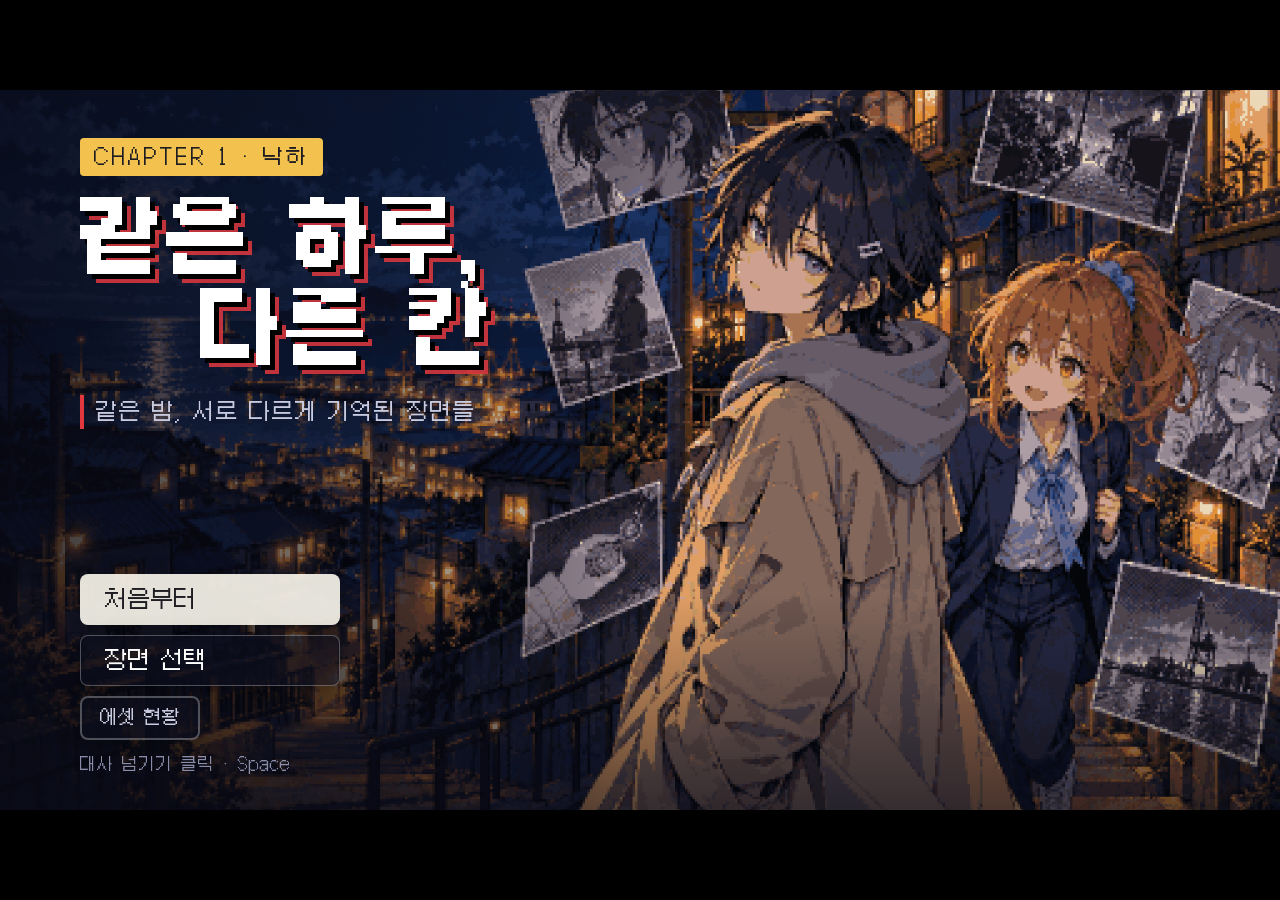
==== commit 8c747bd9: "Replace walking top-down exploration with a location investigation list - explore.js: location backg" ====
--- a/web/index.html
+++ b/web/index.html
@@ -10,16 +10,13 @@
 </head>
 <body>
 <div id="viewport">
+  <div id="rotate">화면을 가로로 돌려 주세요</div>
   <div id="stage">
     <img id="bg" alt="">
     <div id="chars"></div>
     <img id="cg" alt="">
 
-    <canvas id="explore" width="1280" height="720" class="hidden"></canvas>
-    <div id="pad" class="hidden">
-      <button data-dir="up">▲</button><button data-dir="left">◀</button><button data-dir="down">▼</button><button data-dir="right">▶</button>
-      <button id="pad-a">조사</button>
-    </div>
+    <div id="explore" class="hidden"></div>
 
     <div id="trial" class="hidden">
       <div class="tr-gauge"><span class="tr-label">증인의 마음</span><span id="tr-ink"></span></div>
@@ -38,6 +35,7 @@
     </div>
 
     <div id="textbox" class="hidden">
+      <div id="tb-face"></div>
       <div id="tb-name"></div>
       <div id="tb-text"></div>
       <div id="tb-next">▼</div>
@@ -57,6 +55,9 @@
 <script src="js/data_ch1.js"></script>
 <script src="js/data_ch2.js"></script>
 <script src="js/data_ch3.js"></script>
+<script src="js/data_ch4.js"></script>
+<script src="js/data_ch5.js"></script>
+<script src="js/data_ch6.js"></script>
 <script src="js/assets.js"></script>
 <script src="js/engine.js"></script>
 <script src="js/fx.js"></script>
@@ -69,6 +70,9 @@
 <script src="js/script_ch1.js"></script>
 <script src="js/script_ch2.js"></script>
 <script src="js/script_ch3.js"></script>
+<script src="js/script_ch4.js"></script>
+<script src="js/script_ch5.js"></script>
+<script src="js/script_ch6.js"></script>
 <script src="js/main.js"></script>
 </body>
 </html>
--- a/web/css/game.css
+++ b/web/css/game.css
@@ -229,15 +229,16 @@
 .bubble.empty > span { color: #999; min-width: 60px; text-align: center; }
 
 /* ---------- 탐색 ---------- */
-#explore { position: absolute; inset: 0; width: 100%; height: 100%; z-index: 5; image-rendering: var(--pix-canvas, auto); cursor: pointer; }
-#pad { position: absolute; left: 30px; bottom: 30px; z-index: 22; display: grid; grid-template-columns: repeat(3, 70px); grid-template-rows: repeat(2, 70px); gap: 6px; }
-#pad button { font-size: 26px; background: rgba(247,243,234,.85); border: 3px solid var(--ink); }
-#pad [data-dir="up"] { grid-column: 2; grid-row: 1; }
-#pad [data-dir="left"] { grid-column: 1; grid-row: 2; }
-#pad [data-dir="down"] { grid-column: 2; grid-row: 2; }
-#pad [data-dir="right"] { grid-column: 3; grid-row: 2; }
-#pad-a { position: fixed; } /* 아래에서 다시 배치 */
-#pad #pad-a { position: absolute; left: 1060px; top: 0; width: 120px; height: 120px; border-radius: 50%; background: var(--gold); font-size: 26px; }
+#explore { position: absolute; right: 40px; top: 90px; z-index: 15; width: 420px; }
+.ex-head { display: inline-block; background: var(--ink); color: #fff; font-size: 22px; padding: 6px 16px; }
+.ex-list { display: flex; flex-direction: column; gap: 8px; margin-top: 8px; max-height: 560px; overflow-y: auto; }
+.ex-btn { text-align: left; padding: 12px 18px; font-size: 22px; cursor: pointer; background: var(--paper); border: 4px solid var(--ink); box-shadow: 0 6px 22px rgba(0,0,0,.35); }
+.ex-btn:hover { background: #fff; transform: translateX(-6px); }
+.ex-btn.seen { opacity: .6; }
+.ex-btn.seen::after { content: ' ✓'; }
+.ex-btn.haunt { animation: haunt 2.4s steps(4) infinite; }
+.ex-btn.haunt::after { content: ' …누군가 있다'; color: #8a7fb8; font-size: 18px; }
+@keyframes haunt { 0%, 100% { box-shadow: 0 6px 22px rgba(0,0,0,.35); } 50% { box-shadow: 0 0 0 4px #b8aee0, 0 6px 22px rgba(0,0,0,.35); } }
 
 /* ---------- 심문 ---------- */
 #trial { position: absolute; inset: 0; z-index: 10; pointer-events: none; }
@@ -746,3 +747,36 @@
 .pz-tray .cutv.picked { box-shadow: 0 0 0 5px var(--gold, #f2c14e); transform: translateX(-6px); }
 .tl-paper.reading .tl-cell { opacity: .25; }
 .tl-paper.reading .tl-cell.lit { opacity: 1; }
+
+/* ---------- 모바일 ---------- */
+/* 조작 패드는 게임 화면(#stage) 밖, 실제 화면 구석에 손가락 크기로 */
+#viewport >   padding: 0 max(14px, env(safe-area-inset-right)) max(14px, env(safe-area-inset-bottom)) max(14px, env(safe-area-inset-left)); pointer-events: none; grid-template-columns: none; grid-template-rows: none; gap: 0; }
+#viewport > #viewport > #viewport > #viewport > #viewport > /* 컷 끌기: 브라우저가 스크롤로 가로채지 않게 */
+#puzzle .cutv { touch-action: none; }
+/* 세로 화면에선 글씨가 너무 작아진다: 가로로 돌리라고 안내 */
+#rotate { display: none; }
+@media (orientation: portrait) and (pointer: coarse) {
+  #rotate { display: flex; position: fixed; inset: 0; z-index: 200; align-items: center; justify-content: center; text-align: center; padding: 24px;
+    background: #0b0d1a; color: #f7f3ea; font-size: 20px; line-height: 1.6; }
+  #rotate::before { content: '⟳'; display: block; font-size: 56px; color: var(--gold, #f2c14e); margin-bottom: 12px; }
+  #rotate { flex-direction: column; }
+}
+
+/* 말하는 사람 얼굴 (상반신이 화면에 없을 때) */
+#tb-face { display: none; position: absolute; left: 18px; top: 50%; transform: translateY(-50%); width: 128px; height: 128px;
+  background-color: rgba(255,255,255,.06); background-repeat: no-repeat; background-size: 205% auto; image-rendering: pixelated;
+  border: 3px solid var(--name-accent, rgba(255,255,255,.4)); border-radius: 6px; }
+#textbox.has-face #tb-face { display: block; animation: fadein .15s steps(2); }
+#textbox.has-face #tb-text { padding-left: 150px; }
+#textbox.has-face #tb-name { left: 170px; }
+.pz-face { display: inline-block; vertical-align: middle; width: 56px; height: 56px; margin: -6px 12px -6px 0; border-radius: 4px;
+  background-repeat: no-repeat; background-size: 205% auto; image-rendering: pixelated; border: 2px solid rgba(255,255,255,.4); background-color: rgba(255,255,255,.06); }
+#tb-face { width: 104px; height: 104px; left: 16px; }
+#textbox.has-face #tb-text { padding-left: 122px; }
+#textbox.has-face #tb-name { left: 140px; }
+
+/* 4·5장 */
+.cutv.eroded .cutv-body { filter: blur(3px) grayscale(1) contrast(.7); }
+.cutv.eroded::after { content: '흐려짐'; position: absolute; left: 6px; bottom: 6px; background: #444; color: #ddd; font-size: 14px; padding: 2px 6px; }
+.pz-pagebreak { text-align: center; color: #8a8478; font-size: 18px; letter-spacing: 6px; border-top: 3px dashed #b9b2a3; padding-top: 2px; height: 22px; }
+.tl-cell { min-width: 0; overflow: hidden; }
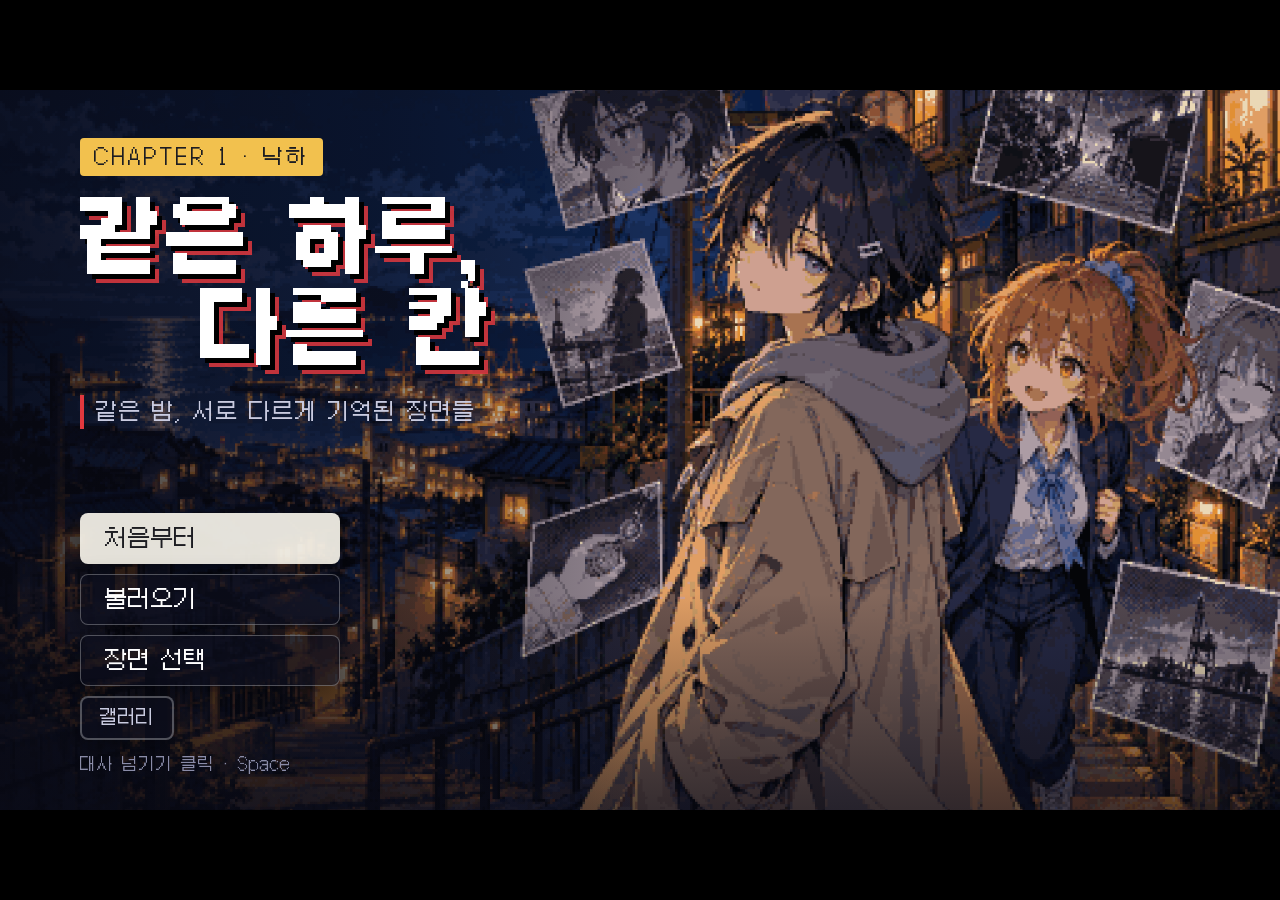
==== commit 90c9a3d1: "Fix 1장 playtest issues across all chapters; add extras and staging Story/consistency: Himari pin rem" ====
--- a/web/index.html
+++ b/web/index.html
@@ -30,6 +30,7 @@
       <button id="btn-log" class="hud-btn small" title="대사 기록">로그</button>
       <button id="btn-auto" class="hud-btn small" title="자동 진행">자동</button>
       <button id="btn-skip" class="hud-btn small" title="빨리 넘기기 (Ctrl)">빨리</button>
+      <button id="btn-save" class="hud-btn small" title="저장">저장</button>
       <button id="btn-set" class="hud-btn small" title="설정">설정</button>
       <button id="btn-note" class="hud-btn">수첩</button>
     </div>
@@ -73,6 +74,7 @@
 <script src="js/script_ch4.js"></script>
 <script src="js/script_ch5.js"></script>
 <script src="js/script_ch6.js"></script>
+<script src="js/extras.js"></script>
 <script src="js/main.js"></script>
 </body>
 </html>
--- a/web/css/game.css
+++ b/web/css/game.css
@@ -95,7 +95,7 @@
   padding: 14px 26px; font-size: 24px; cursor: pointer;
   background: var(--paper); border: 4px solid var(--ink); box-shadow: 0 6px 22px rgba(0,0,0,.35);
 }
-.act-btn:hover:not(:disabled) { background: #fff; transform: translateY(-3px); }
+.act-btn:hover:not(:disabled) { background: var(--btn-hi, #2e3250); color: var(--txt, #eee); transform: translateY(-3px); }
 .act-btn:disabled { opacity: .4; cursor: default; }
 .act-btn.objection { background: var(--red); color: #fff; font-size: 28px; font-weight: bold; }
 .act-btn.objection:hover { background: #ff4f55; }
@@ -230,10 +230,10 @@
 
 /* ---------- 탐색 ---------- */
 #explore { position: absolute; right: 40px; top: 90px; z-index: 15; width: 420px; }
-.ex-head { display: inline-block; background: var(--ink); color: #fff; font-size: 22px; padding: 6px 16px; }
+.ex-head { display: inline-block; background: rgba(14,16,30,.85); color: var(--txt); border-left: 3px solid var(--accent); font-size: 22px; padding: 6px 16px; }
 .ex-list { display: flex; flex-direction: column; gap: 8px; margin-top: 8px; max-height: 560px; overflow-y: auto; }
-.ex-btn { text-align: left; padding: 12px 18px; font-size: 22px; cursor: pointer; background: var(--paper); border: 4px solid var(--ink); box-shadow: 0 6px 22px rgba(0,0,0,.35); }
-.ex-btn:hover { background: #fff; transform: translateX(-6px); }
+.ex-btn { text-align: left; padding: 12px 18px; font-size: 21px; cursor: pointer; background: var(--btn); color: var(--txt); border: 2px solid var(--btn-edge); border-radius: 4px; box-shadow: inset 0 1px 0 rgba(255,255,255,.12), 0 2px 0 var(--btn-edge); }
+.ex-btn:hover { background: var(--btn-hi); box-shadow: inset 3px 0 0 var(--accent), 0 2px 0 var(--btn-edge); }
 .ex-btn.seen { opacity: .6; }
 .ex-btn.seen::after { content: ' ✓'; }
 .ex-btn.haunt { animation: haunt 2.4s steps(4) infinite; }
@@ -456,7 +456,7 @@
 .ts-scenes { border: 1px solid rgba(255,255,255,.2); border-radius: 12px; overflow: hidden; }
 
 /* ---------- UI 정리 (사용자 피드백 15개) ---------- */
-body { word-break: keep-all; overflow-wrap: break-word; }
+body { word-break: keep-all; overflow-wrap: normal; }
 :root { --accent: #c9a24a; --btn: #23263c; --btn-hi: #2e3250; --btn-edge: #0b0c16; }
 
 /* 상반신: 위쪽 기준으로 세워 얼굴이 대사창에 안 가리게, 도트는 픽셀 그대로 */
@@ -494,14 +494,14 @@
 #stage.in-trial #btn-auto, #stage.in-trial #btn-skip { display: none; }
 
 /* 목표: 한 줄, 강조색 하나 */
-#goal { white-space: nowrap; overflow: hidden; text-overflow: ellipsis; border-left-color: var(--accent); }
+#goal { white-space: normal; word-break: keep-all; border-left-color: var(--accent); }
 #goal b { color: var(--accent); }
 
 /* 심문 정보 */
 .tr-gauge { top: 66px; font-size: 18px; gap: 10px; }
 .tr-gauge small { display: block; font-size: 12px; color: var(--sub); }
 .ink-b { border-color: #cfd2e2; background: linear-gradient(to top, var(--accent) 75%, transparent 75%); }
-.tr-panel { top: 66px; }
+.tr-panel { top: calc(var(--goal-h, 44px) + 24px); }
 .tr-dot { background: rgba(255,255,255,.22); height: 6px; }
 .tr-dot.on { background: var(--accent); }
 .tr-dot.hint { background: rgba(255,255,255,.22); box-shadow: none; outline: 2px solid var(--accent); outline-offset: 1px; }
@@ -780,3 +780,93 @@
 .cutv.eroded::after { content: '흐려짐'; position: absolute; left: 6px; bottom: 6px; background: #444; color: #ddd; font-size: 14px; padding: 2px 6px; }
 .pz-pagebreak { text-align: center; color: #8a8478; font-size: 18px; letter-spacing: 6px; border-top: 3px dashed #b9b2a3; padding-top: 2px; height: 22px; }
 .tl-cell { min-width: 0; overflow: hidden; }
+
+/* 멀리 선 인물(창밖·길 건너), 원격 인물(모니터 창) */
+.char.far { height: 420px; top: 150px; opacity: .5; filter: brightness(.75) saturate(.6); }
+.char.far.dim { filter: brightness(.6) saturate(.5); }
+.char.remote { height: 400px; top: 70px; filter: drop-shadow(0 0 14px rgba(90, 255, 160, .35)); animation: remote-on .3s steps(3); }
+.char.remote.dim { filter: brightness(.7) drop-shadow(0 0 8px rgba(90, 255, 160, .2)); }
+@keyframes remote-on { 0% { clip-path: inset(48% 0 48% 0); } 50% { clip-path: inset(20% 0 20% 0); } 100% { clip-path: inset(0); } }
+
+/* 조작 안내(도움말) 대사창 */
+#textbox.tip { border-left: 4px solid #8fa0c8; }
+#textbox.tip #tb-text { font-size: 21px; color: #d6dcf0; }
+
+/* 반박하는 동안: 증언 패널을 치우고 레이를 앞으로 */
+#stage.rebutting #trial { opacity: 0; pointer-events: none; transition: opacity .15s; }
+#stage.rebutting .char[data-char="rei"] { z-index: 3; }
+#stage.rebutting .char:not([data-char="rei"]) { filter: brightness(.45); }
+
+/* 컷 고르기: 많으면 작게 */
+.md-grid.many { gap: 10px; }
+.md-grid.many .cutv-cap { font-size: 12px; }
+.md-grid.many .cutv-head { font-size: 12px; }
+
+/* 컷 묶음: 두 줄로 놓아 여러 장을 한눈에 비교 */
+.pz-tray { width: 430px; display: grid; grid-template-columns: 1fr 1fr; gap: 10px; align-content: start; }
+.pz-tray h3 { grid-column: 1 / -1; margin-bottom: 0; }
+.pz-tray .cutv { margin-bottom: 0; }
+.pz-tray .cutv-cap, .pz-tray .cutv-desc { font-size: 13px; }
+/* 알림은 대사창 바로 위 가운데: 증언 패널 제목을 가리지 않게 */
+#toast { top: auto; bottom: 150px; }
+/* 퍼즐·컷 칸 안의 컷 그림은 칸을 꽉 채운다(양옆 검은 띠 없이) */
+.pz-slot .cutv-img, .pz-tray .cutv-img, .tl-cell .cutv-img, .md-grid .cutv-img { object-fit: cover; }
+
+@media (pointer: coarse) { .ts-hint { display: none; } }
+.pz-tray .cutv-head { font-size: 12px; white-space: nowrap; overflow: hidden; }
+
+/* 조사 목록: 말 걸기 / 살펴보기 */
+.ex-group { font-size: 15px; color: var(--sub, #aab); margin: 6px 0 -2px; letter-spacing: .1em; }
+.ex-btn.talk { display: flex; align-items: center; gap: 12px; }
+.ex-face { flex: none; width: 44px; height: 44px; border-radius: 4px; background: #222 no-repeat; background-size: 240%; border: 2px solid var(--btn-edge, #111);
+  display: inline-flex; align-items: center; justify-content: center; color: #889; font-size: 20px; }
+
+/* ---------- 결론 몽타주 ---------- */
+.montage { position: absolute; inset: 0; z-index: 45; background: rgba(6,7,12,.88); display: flex; align-items: center; justify-content: center; }
+.montage .mt-cut { position: absolute; width: 640px; transform: rotate(var(--tilt)) scale(1); animation: mt-in .22s steps(3); box-shadow: 0 16px 50px rgba(0,0,0,.7); }
+.montage .mt-cut.mt-old { transform: rotate(var(--tilt)) scale(.86) translateY(-14px); filter: brightness(.55); }
+.montage.mt-out { animation: mt-out .4s steps(4) forwards; }
+@keyframes mt-in { 0% { transform: rotate(var(--tilt)) scale(1.25); opacity: 0; } 100% { transform: rotate(var(--tilt)) scale(1); opacity: 1; } }
+@keyframes mt-out { to { opacity: 0; } }
+
+/* ---------- 엔딩 크레딧 ---------- */
+.credits { position: absolute; inset: 0; z-index: 60; background: #05060b; overflow: hidden; cursor: pointer; }
+.cr-roll { position: absolute; left: 0; right: 0; top: 100%; text-align: center; color: var(--txt); animation: roll 34s linear forwards; }
+.cr-roll h2 { font-size: 44px; margin: 0 0 10px; }
+.cr-roll h3 { font-size: 20px; color: var(--sub); margin: 60px 0 14px; letter-spacing: .3em; }
+.cr-roll p { font-size: 24px; margin: 8px 0; }
+.cr-roll .cr-end { color: var(--accent); font-size: 26px; }
+.cr-roll .cr-last { margin-top: 120px; font-size: 30px; }
+@keyframes roll { to { transform: translateY(calc(-100% - 760px)); } }
+
+/* ---------- 갤러리 / 저장 슬롯 ---------- */
+#modal.gallery .md-box, #modal.slots .md-box { background: #12142a; color: var(--txt); border: 1px solid var(--line); }
+.gal-tabs { display: flex; gap: 8px; margin: 10px 0 14px; }
+.gal-tabs button, .gal-list button, .slot { background: var(--btn); color: var(--txt); border: 2px solid var(--btn-edge); border-radius: 4px; padding: 8px 16px; font-size: 18px; cursor: pointer; }
+.gal-tabs button.on, .gal-list button.on { background: var(--accent); color: #111; }
+.gal-grid { display: grid; grid-template-columns: repeat(4, 1fr); gap: 12px; }
+.gal-cg { aspect-ratio: 3 / 2; background: #222 center / cover; border: 2px solid var(--btn-edge); cursor: zoom-in; }
+.gal-cg.locked, .gal-list .locked { display: flex; align-items: center; justify-content: center; color: #556; font-size: 26px; cursor: default; }
+.gal-list { display: grid; grid-template-columns: repeat(3, 1fr); gap: 8px; }
+.gal-list .locked { font-size: 18px; padding: 8px 16px; border: 2px dashed #333; border-radius: 4px; justify-content: flex-start; }
+.gal-cuts { display: grid; grid-template-columns: repeat(5, 1fr); gap: 10px; }
+.gal-cuts .cutv-img { object-fit: cover; }
+.slot-list { display: flex; flex-direction: column; gap: 10px; margin: 10px 0 16px; }
+.slot { display: flex; align-items: center; gap: 16px; text-align: left; font-size: 20px; padding: 14px 18px; }
+.slot .sl-n { font-size: 26px; color: var(--accent); width: 30px; }
+.slot .sl-empty { color: #667; }
+.slot small { margin-left: auto; color: var(--sub); }
+
+/* 대사 몸짓 */
+.char.re-hop { animation: re-hop .32s steps(4); }
+.char.re-tilt { animation: re-tilt .45s steps(5); }
+@keyframes re-hop { 40% { translate: 0 -14px; } }
+@keyframes re-tilt { 50% { rotate: -2deg; translate: -4px 0; } }
+
+/* 타이틀에서 여는 창(불러오기·갤러리)이 타이틀 위로 */
+#modal.gallery, #modal.slots { z-index: 95; }
+.montage .mt-cut .cutv-body { aspect-ratio: 3 / 2; flex: none; }
+.montage .mt-cut .cutv-img { object-fit: cover; }
+.montage .cutv-zoom { display: none; }
+.ex-btn { padding: 9px 16px; font-size: 19px; }
+.ex-list { max-height: 590px; }
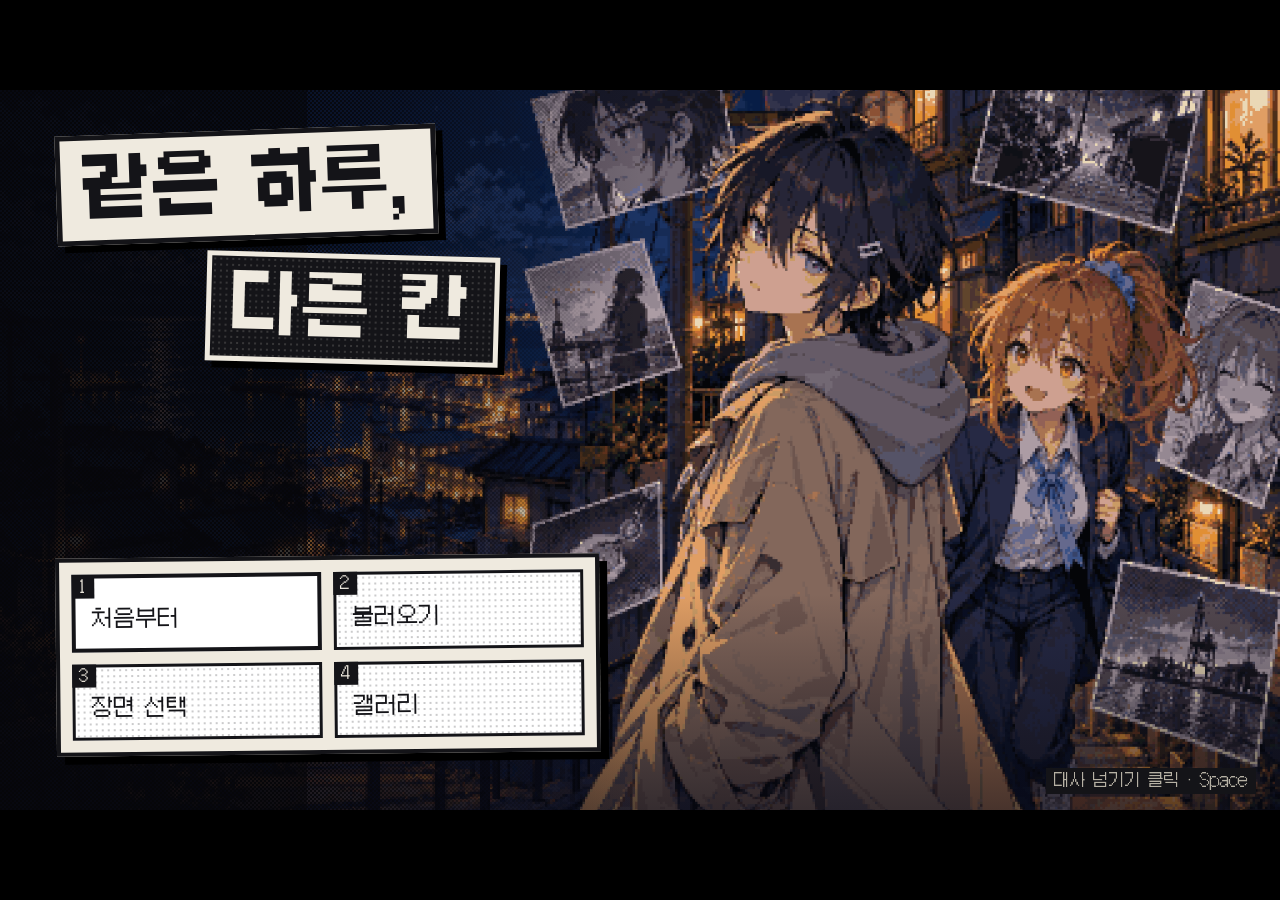
==== commit 808f9a59: "Play log: per-scene active time, wrongs, hints, help and where the wrongs happened - js/playlog.js: " ====
--- a/web/index.html
+++ b/web/index.html
@@ -61,6 +61,7 @@
 <script src="js/data_ch6.js"></script>
 <script src="js/assets.js"></script>
 <script src="js/engine.js"></script>
+<script src="js/playlog.js"></script>
 <script src="js/fx.js"></script>
 <script src="js/ui.js"></script>
 <script src="js/explore.js"></script>
--- a/web/css/game.css
+++ b/web/css/game.css
@@ -71,7 +71,7 @@
   color: #fff; font-size: 24px; border: 4px solid var(--ink);
 }
 #tb-name:empty { display: none; }
-#tb-text { font-size: 27px; line-height: 1.55; white-space: pre-wrap; }
+#tb-text { font-size: calc(27px * var(--tb-scale, 1)); line-height: 1.55; white-space: pre-wrap; }
 #tb-next { position: absolute; right: 22px; bottom: 12px; font-size: 20px; animation: blink 1s steps(2) infinite; }
 @keyframes blink { 50% { opacity: 0; } }
 
@@ -154,7 +154,8 @@
 .md-title { font-size: 32px; font-weight: bold; }
 .md-title.gain { color: #5a3ea8; }
 .md-sub { font-size: 21px; color: #555; margin: 6px 0 16px; }
-.md-grid { display: grid; grid-template-columns: repeat(4, 1fr); gap: 16px; }
+.md-grid { display: grid; grid-template-columns: repeat(4, 1fr); gap: 16px; max-height: 452px; overflow-y: auto; padding: 4px 8px 4px 4px; }
+#modal.pick .md-grid .cutv { min-width: 0; }
 .md-one { display: flex; justify-content: center; }
 .md-one .cutv { width: 440px; }
 .md-lines { display: flex; flex-direction: column; gap: 10px; margin-top: 12px; }
@@ -184,8 +185,8 @@
   border-bottom: 3px solid var(--ink);
 }
 .cutv-body {
-  flex: 1; position: relative; overflow: hidden;
-  display: flex; flex-direction: column; align-items: center; justify-content: center; gap: 8px; padding: 10px;
+  flex: 1; position: relative; overflow: hidden auto;
+  display: flex; flex-direction: column; align-items: center; justify-content: safe center; gap: 8px; padding: 10px;
   background-color: #fff;
   background-image: radial-gradient(#cfc9bc 1.4px, transparent 1.6px); background-size: 7px 7px;
 }
@@ -216,7 +217,7 @@
 .cutv.dist-낙서 .cutv-body:not(.has-img) { background-image: repeating-linear-gradient(35deg, transparent 0 8px, rgba(200,30,30,.55) 8px 11px), repeating-linear-gradient(-50deg, transparent 0 12px, rgba(0,0,0,.4) 12px 15px); background-size: auto; }
 .cutv.dist-미화 .cutv-body:not(.has-img) { background-image: radial-gradient(circle, #f5a3d3 4px, transparent 4.5px); background-size: 26px 26px; }
 .cutv.dist-크레용 .cutv-body:not(.has-img) { background-image: repeating-linear-gradient(80deg, #ffe8a8 0 5px, #ffd6e6 5px 9px, #d8f0ff 9px 14px); background-size: auto; }
-.cutv.dist-생략 .cutv-body:not(.has-img)::after { content: '(여백)'; position: absolute; right: 12%; top: 14%; width: 34%; height: 40%; background: #fff; border: 3px dashed #bbb; color: #bbb; display: flex; align-items: center; justify-content: center; font-size: 18px; }
+.cutv.dist-생략 .cutv-body:not(.has-img)::after { content: '(여백)'; position: absolute; right: 4px; top: 4px; width: 22%; height: 26%; opacity: .85; background: #fff; border: 3px dashed #bbb; color: #bbb; display: flex; align-items: center; justify-content: center; font-size: 18px; }
 .cutv.dist-과장 .cutv-desc { font-size: 26px; font-weight: bold; }
 
 .bubble {
@@ -533,7 +534,7 @@
 /* 원고 평가 / 장면 선택의 장 제목 */
 #modal.rank .md-box { width: 520px; background: #12142a; color: var(--txt); border: 1px solid var(--line); text-align: center; }
 .rank-head { font-size: 22px; color: var(--sub); }
-.rank-letter { font-size: 120px; line-height: 1.1; margin: 8px 0 4px; color: var(--accent); text-shadow: 0 6px 0 #000; }
+.rank-letter { font-size: 120px; line-height: 1.1; margin: 24px 0 12px; position: relative; z-index: 0; color: var(--accent); text-shadow: 0 6px 0 #000; }
 .rank-rows { display: grid; gap: 6px; margin: 10px auto 6px; width: 320px; font-size: 19px; }
 .rank-rows div { display: flex; justify-content: space-between; border-bottom: 1px dashed rgba(255,255,255,.12); padding: 4px 0; }
 .ts-scenes li.ts-ch { padding: 10px 20px 4px; color: var(--gold); font-size: 17px; }
@@ -799,8 +800,8 @@
 
 /* 컷 고르기: 많으면 작게 */
 .md-grid.many { gap: 10px; }
-.md-grid.many .cutv-cap { font-size: 12px; }
-.md-grid.many .cutv-head { font-size: 12px; }
+.md-grid.many .cutv-cap { font-size: 14px; }
+.md-grid.many .cutv-head { font-size: 14px; }
 
 /* 컷 묶음: 두 줄로 놓아 여러 장을 한눈에 비교 */
 .pz-tray { width: 430px; display: grid; grid-template-columns: 1fr 1fr; gap: 10px; align-content: start; }
@@ -870,3 +871,225 @@
 .montage .cutv-zoom { display: none; }
 .ex-btn { padding: 9px 16px; font-size: 19px; }
 .ex-list { max-height: 590px; }
+
+/* 조사: 구역 이동 · 살펴보기/잔상 읽기 · 집중력 */
+.ex-head { display: flex; align-items: center; gap: 14px; }
+.ex-focus { margin-left: auto; font-size: 14px; color: var(--sub); display: inline-flex; align-items: center; gap: 3px; }
+.ex-focus i { display: inline-block; width: 10px; height: 14px; border: 1px solid var(--accent); }
+.ex-focus i.on { background: var(--accent); }
+.ex-areas { display: flex; gap: 6px; margin-top: 8px; }
+.ex-areas button { flex: 1; padding: 6px 8px; font-size: 16px; background: rgba(14,16,30,.8); color: var(--sub); border: 1px solid var(--line); border-radius: 4px; cursor: pointer; }
+.ex-areas button.on { color: #111; background: var(--accent); border-color: var(--accent); }
+.ex-row { display: flex; gap: 6px; }
+.ex-row .ex-btn { flex: 1; }
+.ex-btn.looked { box-shadow: inset 3px 0 0 var(--sub), 0 2px 0 var(--btn-edge); }
+.ex-read { flex: none; width: 64px; font-size: 16px; cursor: pointer; background: #2a2440; color: #d9cff7; border: 2px solid var(--btn-edge); border-radius: 4px; }
+.ex-read:hover:not(:disabled) { background: #3a3060; }
+.ex-read:disabled { cursor: default; opacity: .55; }
+.ex-row.read .ex-read { background: var(--accent); color: #111; opacity: 1; }
+.ex-row.empty .ex-btn { opacity: .5; }
+.ex-row.haunt .ex-btn { animation: haunt 2.4s steps(4) infinite; }
+.ex-row.haunt .ex-btn::after { content: ' …누군가 있다'; color: #8a7fb8; font-size: 16px; }
+
+/* 아이에게 컷을 보여 줄 때: 다그치는 반박이 아니라 조용히 */
+#banner.gentle { background: radial-gradient(ellipse at center, rgba(40,36,70,.92), rgba(10,10,20,.85)); }
+#banner.gentle .bn-main { font-size: 64px; color: #f3eefc; text-shadow: 0 0 18px rgba(190,170,255,.6); }
+
+/* 컷 묶음: 가로 스크롤 없이 세로로만 */
+.pz-tray { overflow-x: hidden; overflow-y: auto; grid-template-columns: repeat(2, minmax(0, 1fr)); }
+.pz-tray .cutv { min-width: 0; }
+.montage .mt-cut { height: auto !important; }
+.montage .mt-cut .cutv-cap { display: none; }
+
+/* 수첩 「사건」 · 지난 이야기 */
+.case-box { color: var(--txt, #eee); }
+.case-ch { color: var(--accent); font-size: 15px; }
+.case-box h3 { margin: 4px 0 8px; font-size: 24px; }
+.case-sum { font-size: 18px; line-height: 1.6; color: var(--sub, #bbc); margin: 0 0 10px; }
+.case-h { margin: 14px 0 6px; font-size: 15px; color: var(--sub, #aab); letter-spacing: .1em; }
+.case-fact { font-size: 18px; line-height: 1.5; padding: 4px 0; }
+.case-fact.unk { color: #889; }
+.case-fact.next { color: var(--accent); }
+#modal.case .md-box { background: #12142a; color: var(--txt); }
+#modal.note .case-box { color: inherit; }
+#modal.note .case-sum, #modal.note .case-h { color: #666; }
+
+/* 만화 페이지 컷신 */
+.manga { position: absolute; inset: 0; z-index: 46; background: rgba(6,7,12,.92); display: flex; flex-direction: column; align-items: center; justify-content: center; cursor: pointer; }
+.mg-page { width: 980px; height: 600px; background: #f4f1ea; padding: 14px; display: grid; gap: 12px; box-shadow: 0 20px 60px rgba(0,0,0,.7); transform: rotate(-.6deg); }
+.mg-page.mg-3 { grid-template-columns: 1fr 1fr; grid-template-rows: 1fr 1.2fr; }
+.mg-page.mg-3 .mg-last { grid-column: 1 / -1; }
+.mg-page.mg-4 { grid-template-columns: 1fr 1fr 1fr; grid-template-rows: 1fr 1.3fr; }
+.mg-page.mg-4 .mg-last { grid-column: 1 / -1; }
+.mg-page.mg-2 { grid-template-columns: 1fr 1.3fr; }
+.mg-cell { aspect-ratio: auto !important; width: auto !important; height: auto !important; min-height: 0; min-width: 0; overflow: hidden; animation: mg-in .3s steps(3); }
+.mg-cell .cutv-body { min-height: 0; }
+.mg-cell .cutv-img { object-fit: cover; }
+.mg-cell .cutv-zoom { display: none; }
+.mg-last { box-shadow: 0 0 0 4px #111; }
+.mg-cap { margin-top: 18px; font-size: 26px; color: #f4f1ea; letter-spacing: .08em; }
+@keyframes mg-in { 0% { clip-path: inset(0 100% 0 0); } 100% { clip-path: inset(0 0 0 0); } }
+.manga.mt-out { animation: mt-out .4s steps(4) forwards; }
+
+/* 증언 붕괴 변형 */
+.fx-break-melt { animation: fx-melt 1s steps(10) both; }
+@keyframes fx-melt { 0% { filter: none; transform: none; } 40% { filter: blur(2px) saturate(1.6) hue-rotate(20deg); } 100% { filter: blur(6px) saturate(2) hue-rotate(60deg); transform: translateY(60px) scaleY(1.25); opacity: 0; } }
+.fx-break-split { animation: fx-split .9s steps(6) both; }
+@keyframes fx-split { 0% { transform: none; } 30% { transform: translateX(-14px); filter: drop-shadow(10px 0 0 #e0405a) drop-shadow(-10px 0 0 #3b8fd0); clip-path: inset(0 0 52% 0); } 60% { transform: translateX(18px); clip-path: inset(38% 0 0 0); } 100% { transform: translateX(-30px); opacity: 0; clip-path: inset(48% 0 46% 0); } }
+.fx-break-fade { animation: fx-fade 1s steps(8) both; }
+@keyframes fx-fade { 0% { filter: none; } 50% { filter: brightness(1.8) contrast(.5); } 100% { filter: brightness(3) contrast(.2); opacity: 0; clip-path: inset(0 0 0 100%); } }
+
+/* 다음 장 예고 */
+.manga.preview { gap: 14px; }
+.pv-head { font-size: 22px; letter-spacing: .2em; color: #b9b3a6; display: flex; flex-direction: column; align-items: center; gap: 6px; }
+.pv-head b { font-size: 34px; letter-spacing: .06em; color: #fff; }
+.pv-cut { width: 540px !important; height: auto !important; aspect-ratio: 3 / 2; transform: rotate(-1deg); box-shadow: 0 0 0 6px #f4f1ea, 0 12px 40px rgba(0,0,0,.6); }
+
+/* 흔들림 끄기 */
+.no-shake #stage.quake > *, .no-shake #stage.quake-big > *, .no-shake .char.shake, .no-shake #textbox.jolt { animation: none !important; }
+/* 첫 로딩 */
+#loading { position: fixed; inset: 0; z-index: 999; background: #0b0c12; color: #cfc8b8; display: flex; flex-direction: column; align-items: center; justify-content: center; gap: 18px; font-size: 20px; letter-spacing: .15em; transition: opacity .4s; }
+#loading i { width: 220px; height: 6px; background: #2a2c38; position: relative; overflow: hidden; }
+#loading i::after { content: ''; position: absolute; inset: 0; width: 40%; background: #c9961a; animation: ld 1s steps(8) infinite; }
+@keyframes ld { from { transform: translateX(-100%); } to { transform: translateX(250%); } }
+#loading.out { opacity: 0; pointer-events: none; }
+/* 손가락으로 누르기: 작은 버튼을 키운다 */
+@media (pointer: coarse) {
+  .hud-btn.small { padding: 14px 16px; font-size: 20px; }
+  .act-btn.small { padding: 16px 22px; font-size: 22px; }
+  .md-cancel, .set-seg button, .ex-row button { min-height: 56px; }
+  .set-grid input[type=range] { height: 40px; }
+}
+
+/* 기록 */
+.rec-list { display: flex; flex-direction: column; gap: 8px; }
+.rec-row { color: var(--ink); display: grid; grid-template-columns: 1fr 56px 170px 110px 110px; align-items: center; gap: 10px; font-size: 22px; padding: 10px 14px; background: #fff; border: 3px solid var(--ink); }
+.rec-row.locked { opacity: .45; }
+.rec-rank { font-size: 32px; text-align: center; color: #c9961a; }
+.rec-row i { font-style: normal; font-size: 17px; text-align: center; padding: 4px; border: 2px dashed #aaa; color: #999; }
+.rec-row i.on { border: 2px solid var(--ink); background: #f2c14e; color: var(--ink); }
+.rec-foot { display: flex; justify-content: space-between; font-size: 20px; margin-top: 12px; }
+
+/* =====================================================================
+   원고 테마 (마지막에 둬서 위의 반투명·둥근 스타일을 덮는다)
+   규칙: 둥근 모서리·반투명·흐린 그림자 없음. 각진 테두리, 흐림 없는 오프셋 그림자,
+   종이(원고지)와 먹(검은 칸) 두 가지 면, 바탕 무늬는 스크린톤 점. 강조색은 시점 색 하나.
+   ===================================================================== */
+:root {
+  --ink: #141418; --paper: #efeadf; --paper-2: #e2dccd;
+  --tone: radial-gradient(rgba(20,20,24,.22) 1.1px, transparent 1.4px) 0 0 / 6px 6px;
+  --tone-w: radial-gradient(rgba(239,234,223,.16) 1.1px, transparent 1.4px) 0 0 / 6px 6px;
+  --hard: 5px 5px 0 #000;
+  --line: #efeadf; --txt: #efeadf; --sub: #b6b1a4; --glass: #141418; --glass-2: #26262c;
+  --btn: #141418; --btn-hi: #26262c; --btn-edge: #000;
+}
+#stage *, #stage *::before, #stage *::after { border-radius: 0 !important; letter-spacing: 0 !important; }
+.spot-mark { border-radius: 50% !important; }
+
+/* 대사창: 검은 칸 + 흰 테두리 (만화 해설 칸) */
+#textbox { background: var(--ink); border: 3px solid var(--paper); box-shadow: var(--hard); color: var(--txt); }
+#textbox.narr { background: var(--ink) var(--tone-w); border-color: var(--sub); }
+#tb-name { background: var(--paper) !important; color: var(--ink); border: 3px solid var(--ink); border-bottom: 3px solid var(--ink);
+  box-shadow: inset 0 -5px 0 var(--name-accent, var(--accent)), 3px 3px 0 #000; padding: 2px 14px 6px; }
+#tb-next { color: var(--paper); }
+#textbox.has-face #tb-face { border: 3px solid var(--paper); box-shadow: 3px 3px 0 #000; }
+
+/* 버튼: 종이 칸. 누를 곳은 눌렀을 때 그림자만큼 내려앉는다(계단식, 부드러운 전환 없음) */
+.ch-btn, .act-btn, .md-ok, .md-cancel, .hud-btn, .ex-btn, .gal-tabs button, .gal-list button, .slot, .name-pop button, .ex-areas button, .ex-read, .set-seg button {
+  background: var(--paper); color: var(--ink); border: 3px solid var(--ink); box-shadow: 4px 4px 0 #000; transition: none;
+}
+.ch-btn:hover, .act-btn:hover:not(:disabled), .md-ok:hover, .md-cancel:hover, .hud-btn:hover, .ex-btn:hover, .gal-tabs button:hover, .gal-list button:hover, .slot:hover, .name-pop button:hover, .ex-areas button:hover, .ex-read:hover, .set-seg button:hover {
+  background: var(--ink); color: var(--paper); border-color: var(--ink); transform: none; box-shadow: 4px 4px 0 var(--accent);
+}
+.ch-btn:active, .act-btn:active, .md-ok:active, .md-cancel:active, .hud-btn:active, .ex-btn:active { transform: translate(3px, 3px); box-shadow: 1px 1px 0 #000; }
+.ch-btn { background: var(--paper) var(--tone); }
+.ch-btn:hover { transform: none; }
+.act-btn.objection { background: var(--red); color: #fff; border-color: #000; }
+.act-btn.objection:hover { background: #fff; color: var(--red); box-shadow: 4px 4px 0 var(--red); }
+.act-btn.press { background: var(--ink); color: var(--paper); border-color: var(--paper); }
+.act-btn.koharu { background: #f2a14a; color: var(--ink); }
+.act-btn:disabled { opacity: .45; box-shadow: none; }
+.hud-btn, .hud-btn.small { padding: 5px 12px; font-size: 15px; box-shadow: 3px 3px 0 #000; background: var(--paper); }
+.hud-btn.on, .set-seg button.on, .gal-tabs button.on, .gal-list button.on { background: var(--ink); color: var(--paper); box-shadow: 3px 3px 0 var(--accent); }
+.ex-btn.seen { opacity: 1; color: #77736a; background: var(--paper-2); }
+.ex-areas button { box-shadow: 2px 2px 0 #000; }
+
+/* 목표·알림: 만화 해설 칸 */
+#goal { background: var(--paper); color: var(--ink); border: 3px solid var(--ink); border-left-width: 10px; border-left-color: var(--accent); box-shadow: 4px 4px 0 #000; }
+#toast { background: var(--ink); color: var(--paper); border: 3px solid var(--paper); box-shadow: var(--hard); }
+
+/* 창(모달): 원고지 한 장 */
+.md-box { background: var(--paper); border: 4px solid var(--ink); box-shadow: 8px 8px 0 #000; }
+.md-title { border-bottom: 3px solid var(--ink); padding-bottom: 8px; background: none; }
+#modal.gallery .md-box, #modal.slots .md-box, #modal.rank .md-box, #modal.case .md-box { background: var(--ink) var(--tone-w); color: var(--paper); border: 4px solid var(--paper); box-shadow: 8px 8px 0 #000; }
+#modal.gallery .md-title, #modal.slots .md-title, #modal.case .md-title { border-bottom-color: var(--paper); }
+.zoom-box { box-shadow: 8px 8px 0 #000; }
+
+/* 심문·네임·조사 패널: 검은 칸 */
+.tr-gauge, .tr-panel .tr-label, .tr-mind { background: var(--ink); color: var(--paper); border: 2px solid var(--paper); }
+.tr-panel .cutv { box-shadow: 6px 6px 0 #000; }
+.ink-b { border-radius: 0 !important; }
+.name-box { background: var(--ink) var(--tone-w); border: 3px solid var(--paper); box-shadow: 8px 8px 0 #000; }
+.cutv { box-shadow: none; }
+.md-grid .cutv.pickable:hover { outline: 4px solid var(--accent); outline-offset: 2px; }
+#loading i, #loading i::after { border-radius: 0; }
+
+/* 타이틀: 원고 두 칸에 나눠 쓴 제목, 4칸 만화 같은 메뉴 */
+.title-screen .ts-shade { background: none; }
+.title-screen .ts-shade::before { content: ''; position: absolute; inset: 0;
+  background: repeating-conic-gradient(#07070a 0 25%, transparent 0 50%) 0 0 / 4px 4px;
+  -webkit-mask-image: linear-gradient(90deg, #000 0%, #000 22%, transparent 46%); mask-image: linear-gradient(90deg, #000 0%, #000 22%, transparent 46%); }
+.title-screen .ts-shade::after { content: ''; position: absolute; left: 0; top: 0; bottom: 0; width: 24%; background: rgba(7,7,10,.55); }
+.ts-chapter, .ts-tag { display: none; }
+.ts-logo { left: 56px; top: 40px; }
+.ts-logo h1 { margin: 0; text-shadow: none; font-size: 70px; line-height: 1; gap: 14px; }
+.ts-logo h1 span { display: block; width: max-content; padding: 14px 22px 16px; color: var(--ink); background: var(--paper);
+  border: 5px solid var(--ink); box-shadow: 7px 7px 0 #000; }
+.ts-logo h1 span:first-child { transform: rotate(-2deg); }
+.ts-logo .ts-l2 { margin-left: 150px; color: var(--paper); background: var(--ink) var(--tone-w); border-color: var(--paper); transform: rotate(1.5deg); }
+.ts-menu { left: 56px; bottom: 56px; display: grid; grid-template-columns: 250px 250px; gap: 12px; padding: 12px; background: var(--paper); border: 4px solid var(--ink);
+  box-shadow: 8px 8px 0 #000; transform: rotate(-.6deg); align-items: stretch; }
+.ts-btn, .ts-btn.primary, .ts-btn.small { min-width: 0; padding: 26px 16px 14px; font-size: 22px; color: var(--ink); background: #fff var(--tone);
+  border: 3px solid var(--ink); box-shadow: none; text-align: left; counter-increment: koma; transition: none; }
+.ts-menu { counter-reset: koma; }
+.ts-btn::before { content: counter(koma); opacity: 1; left: -3px; top: -3px; transform: none; font-size: 15px; color: var(--paper); background: var(--ink); padding: 1px 7px; transition: none; }
+.ts-btn.primary { background: #fff; border-width: 4px; }
+.ts-btn small { color: #555; font-size: 14px; }
+.ts-btn:hover, .ts-btn:focus-visible, .ts-btn.primary:hover { transform: none; background: var(--ink); color: var(--paper); }
+.ts-btn:hover small, .ts-btn:focus-visible small { color: var(--sub); }
+.ts-btn:hover::before, .ts-btn:focus-visible::before { background: var(--accent); color: var(--ink); }
+.ts-btn#t-cont { grid-column: 1 / -1; }
+.ts-scenes { background: var(--ink); border: 4px solid var(--paper); box-shadow: 8px 8px 0 #000; }
+.ts-hint { left: auto; right: 24px; bottom: 16px; text-shadow: none; color: #b6b1a4; background: var(--ink); padding: 2px 8px; }
+#hud .hud-btn { color: var(--ink); background: var(--paper); }
+#hud .hud-btn:hover, #hud .hud-btn.on, #hud #btn-note { color: var(--paper); background: var(--ink); border-color: var(--paper); }
+#goal { right: 420px; }
+.ex-head { background: var(--ink); color: var(--paper); border: 3px solid var(--paper); border-left: 10px solid var(--accent); box-shadow: 4px 4px 0 #000; }
+.ex-areas button { background: var(--ink); color: var(--sub); border: 2px solid var(--paper); }
+.ex-areas button.on { background: var(--paper); color: var(--ink); border-color: var(--ink); box-shadow: 2px 2px 0 var(--accent); }
+.ex-group { color: var(--paper); background: var(--ink); display: inline-block; padding: 1px 8px; }
+.ex-read { background: var(--ink); color: var(--paper); border: 3px solid var(--paper); }
+.ex-row.read .ex-read { background: var(--accent); color: var(--ink); border-color: var(--ink); }
+.ex-focus i { border: 2px solid var(--accent); }
+#puzzle { background: #1b1b20 var(--tone-w); }
+.pz-paper, .tl-paper { box-shadow: 8px 8px 0 #000; }
+.pz-tray { background: var(--ink); border: 3px solid var(--paper); box-shadow: 6px 6px 0 #000; color: var(--paper); }
+.pz-tray h3 { color: var(--paper); background: none; }
+.pz-tray .cutv:hover { box-shadow: 0 0 0 4px var(--accent); }
+.pz-say { background: var(--ink); color: var(--paper); border: 3px solid var(--paper); border-left: 10px solid var(--accent); box-shadow: 4px 4px 0 #000; }
+
+/* 긴 창(갤러리·저장·수첩)은 안쪽이 스크롤돼도 [닫기]가 늘 보이게 */
+#modal.gallery .md-cancel, #modal.slots .md-cancel, #modal.note .md-cancel { position: sticky; bottom: 0; z-index: 2; }
+.montage .mt-cut { aspect-ratio: auto; } /* 카드 아래 흰 띠 없이 그림 높이만큼 */
+
+/* 기록 탭: 플레이 시간 / 목표 시간 (원고 테마: 종이 위 먹 막대, 둥근 모서리·흐림 없음) */
+.rec-time { position: relative; font-size: 17px; text-align: center; padding: 4px 4px 9px; border: 2px solid var(--ink); background: #efeadf; }
+.rec-time b { font-size: 19px; }
+.rec-time em { position: absolute; left: 0; bottom: 0; height: 5px; background: var(--ink); }
+.rec-time.empty { border-style: dashed; border-color: #aaa; color: #999; }
+.rec-export { font: inherit; font-size: 18px; padding: 6px 14px; background: var(--paper, #efeadf); color: var(--ink); border: 3px solid var(--ink); box-shadow: 3px 3px 0 #000; cursor: pointer; }
+.set-log button { white-space: nowrap; }
+/* 갤러리: 탭 내용만 스크롤하고 [닫기]는 그 아래 제자리에 (내용을 가리지 않게) */
+#modal.gallery .md-box { display: flex; flex-direction: column; overflow: hidden; }
+#modal.gallery .gal-body { flex: 1; min-height: 0; overflow-y: auto; padding-right: 6px; }
+#modal.gallery .md-cancel { position: static; flex: none; align-self: flex-start; }
